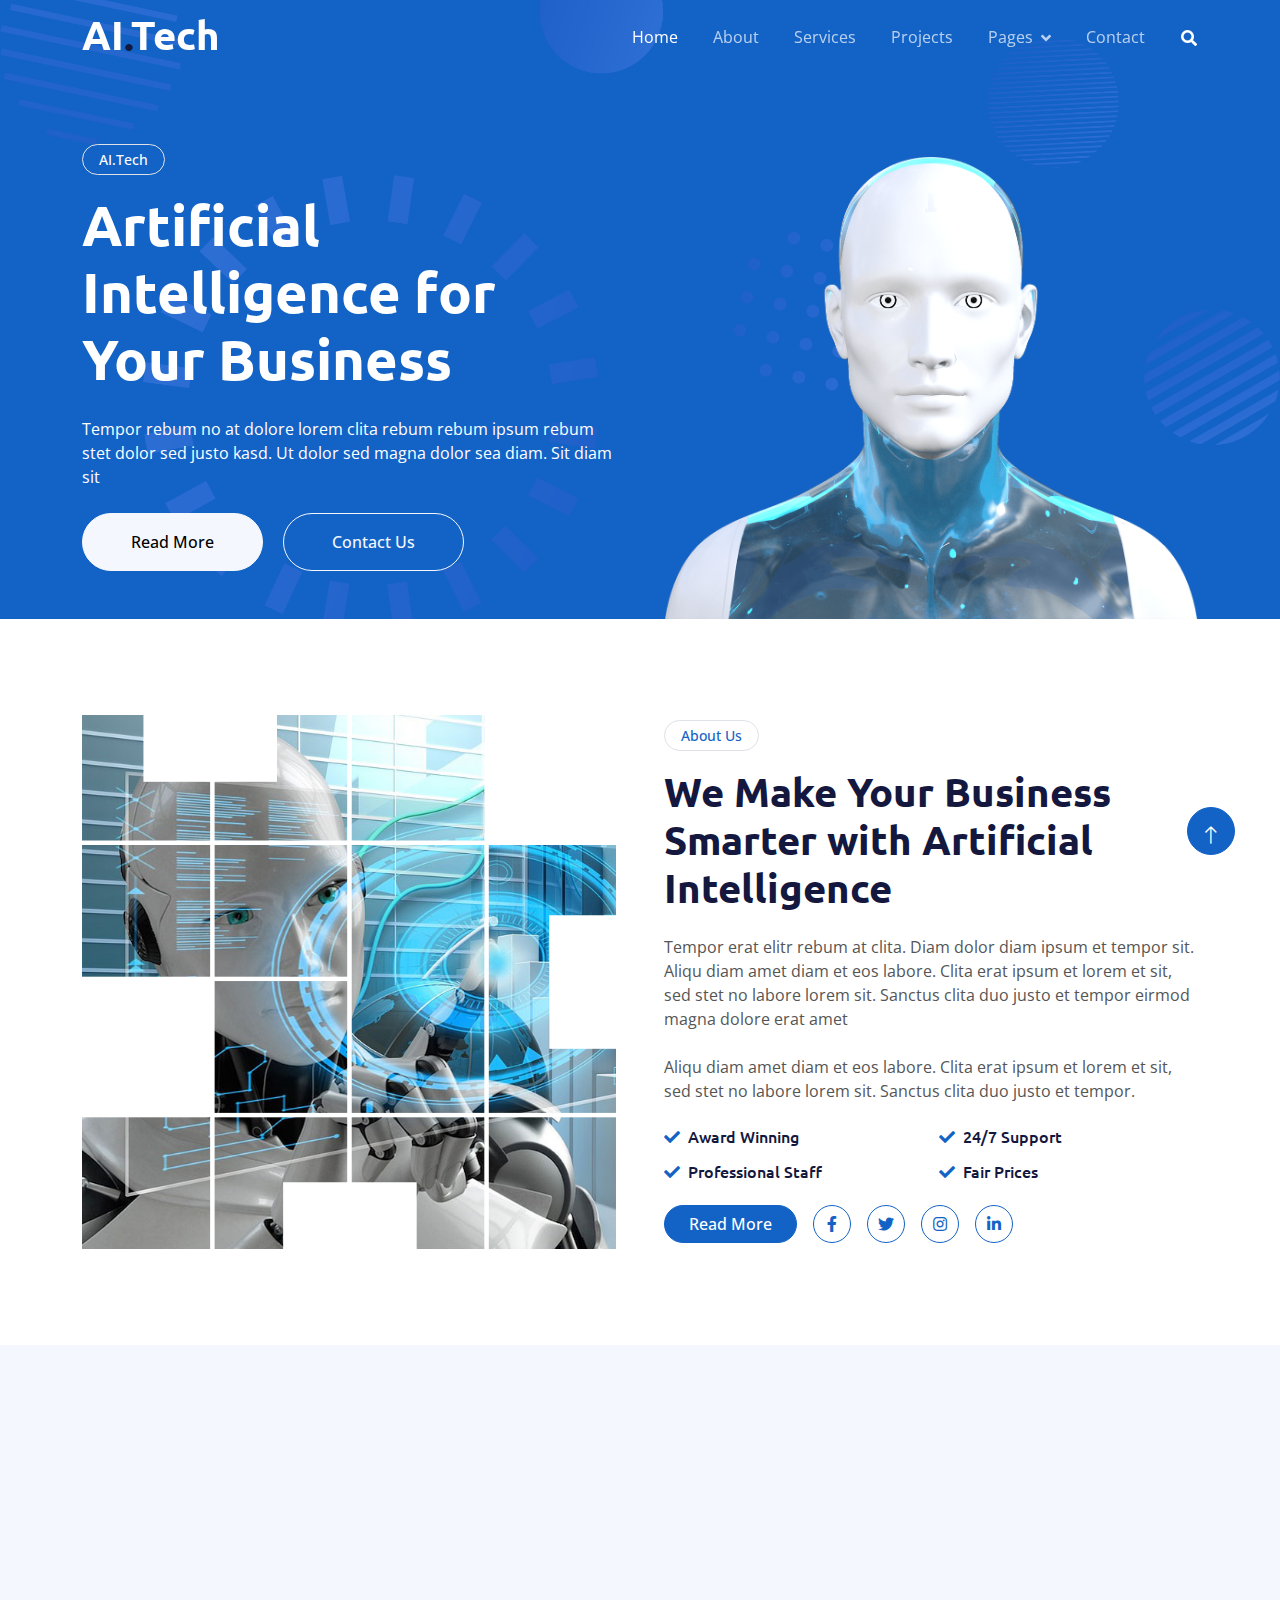
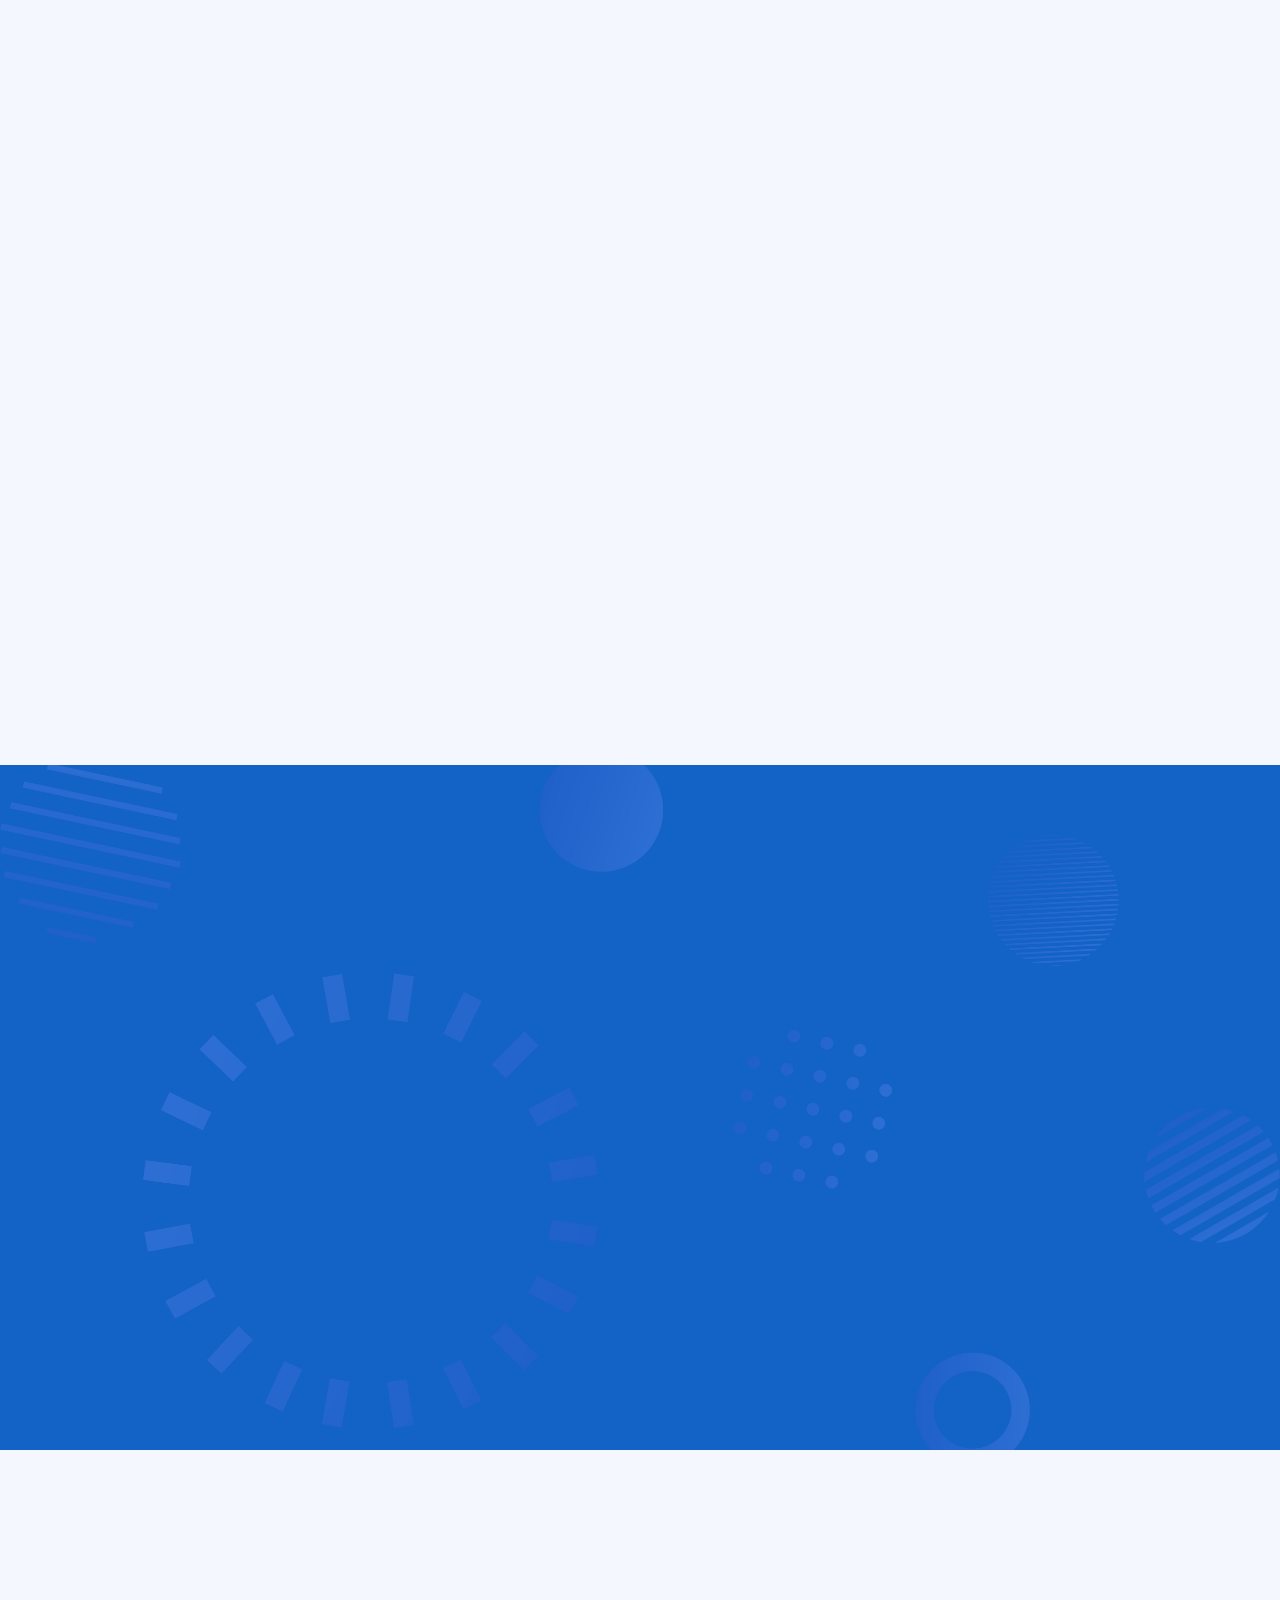
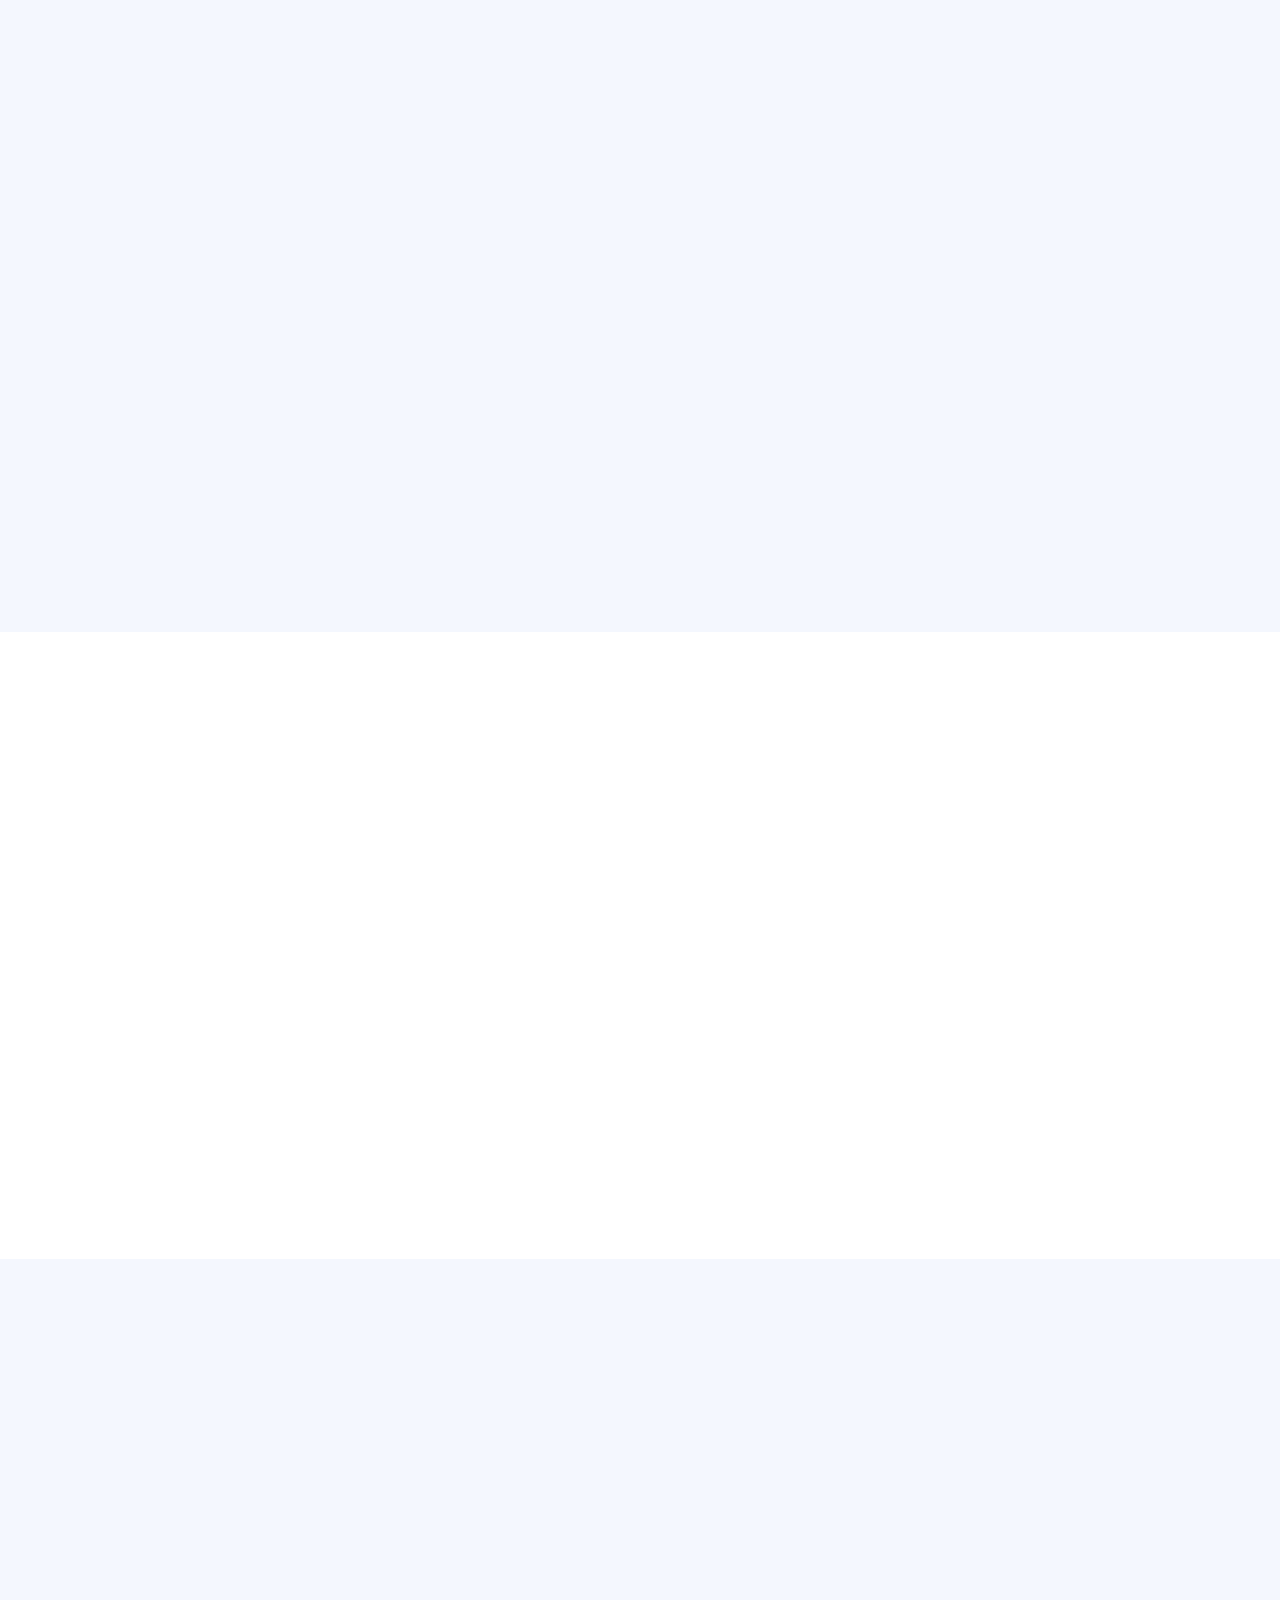
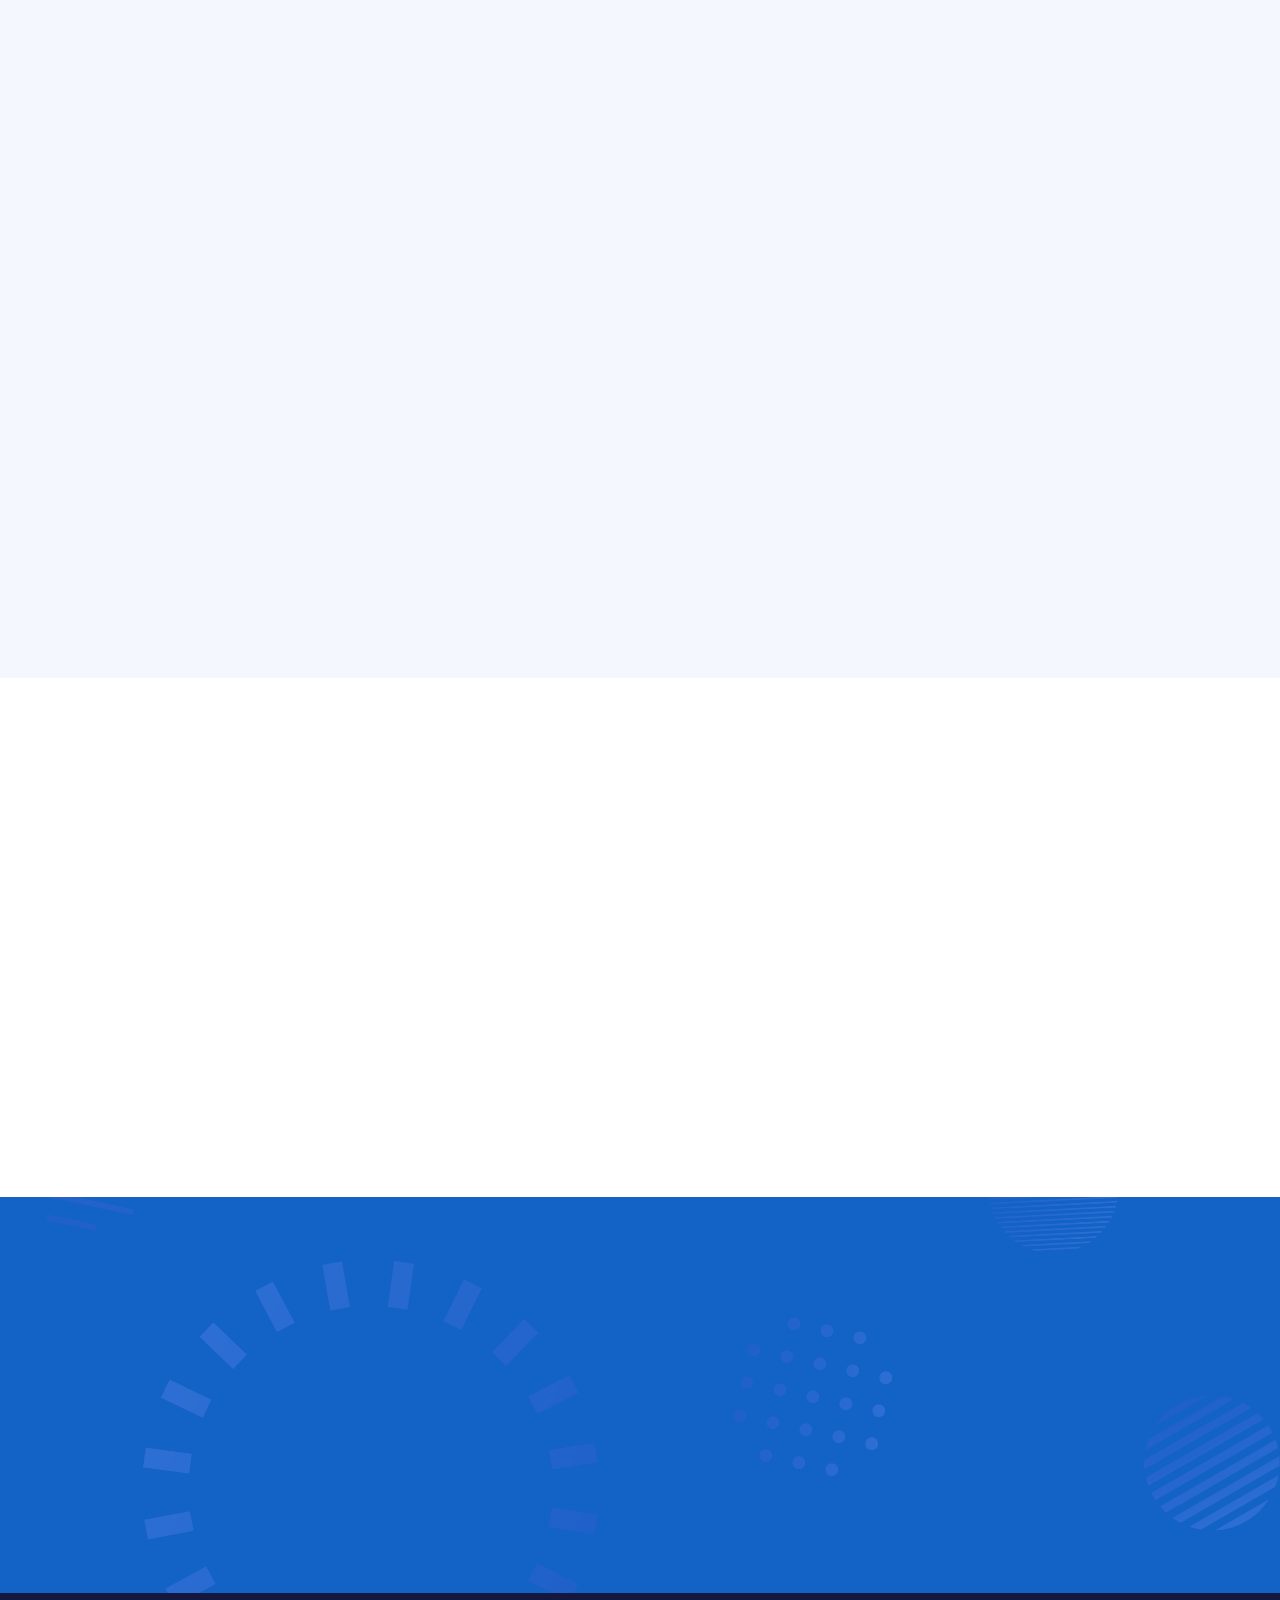
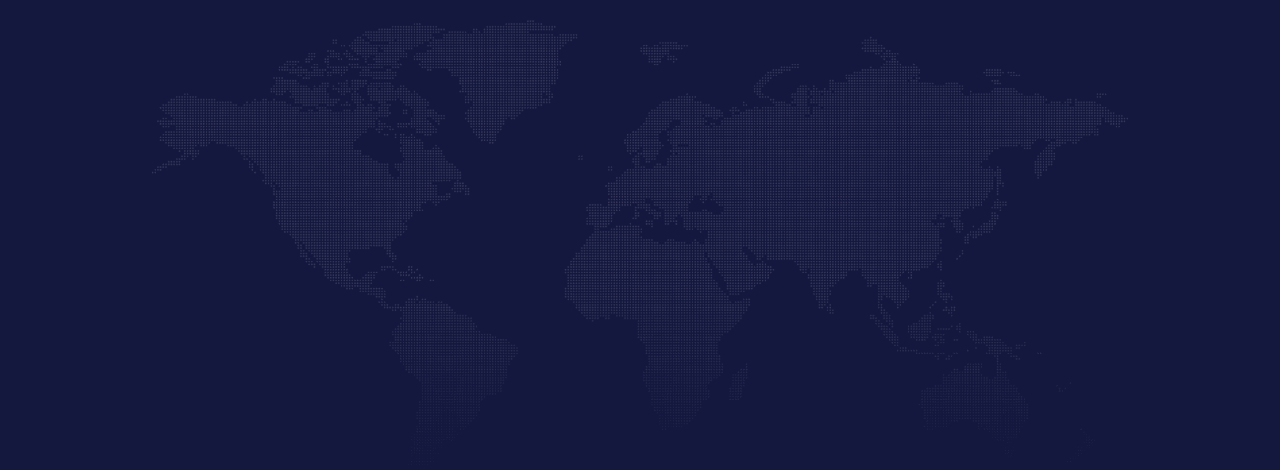
==== index.html @ bc6ab983 "initial website template" ====
<!DOCTYPE html>
<html lang="en">

<head>
    <meta charset="utf-8">
    <title>AI.Tech - Artificial Intelligence HTML Template</title>
    <meta content="width=device-width, initial-scale=1.0" name="viewport">
    <meta content="" name="keywords">
    <meta content="" name="description">

    <!-- Favicon -->
    <link href="img/favicon.ico" rel="icon">

    <!-- Google Web Fonts -->
    <link rel="preconnect" href="https://fonts.googleapis.com">
    <link rel="preconnect" href="https://fonts.gstatic.com" crossorigin>
    <link href="https://fonts.googleapis.com/css2?family=Open+Sans:wght@400;600&family=Ubuntu:wght@500;700&display=swap"
        rel="stylesheet">

    <!-- Icon Font Stylesheet -->
    <link href="https://cdnjs.cloudflare.com/ajax/libs/font-awesome/5.10.0/css/all.min.css" rel="stylesheet">
    <link href="https://cdn.jsdelivr.net/npm/bootstrap-icons@1.4.1/font/bootstrap-icons.css" rel="stylesheet">

    <!-- Libraries Stylesheet -->
    <link href="lib/animate/animate.min.css" rel="stylesheet">
    <link href="lib/owlcarousel/assets/owl.carousel.min.css" rel="stylesheet">

    <!-- Customized Bootstrap Stylesheet -->
    <link href="css/bootstrap.min.css" rel="stylesheet">

    <!-- Template Stylesheet -->
    <link href="css/style.css" rel="stylesheet">
</head>

<body>
    <!-- Spinner Start -->
    <div id="spinner"
        class="show bg-white position-fixed translate-middle w-100 vh-100 top-50 start-50 d-flex align-items-center justify-content-center">
        <div class="spinner-grow text-primary" style="width: 3rem; height: 3rem;" role="status">
            <span class="sr-only">Loading...</span>
        </div>
    </div>
    <!-- Spinner End -->


    <!-- Navbar Start -->
    <div class="container-fluid sticky-top">
        <div class="container">
            <nav class="navbar navbar-expand-lg navbar-dark p-0">
                <a href="index.html" class="navbar-brand">
                    <h1 class="text-white">AI<span class="text-dark">.</span>Tech</h1>
                </a>
                <button type="button" class="navbar-toggler ms-auto me-0" data-bs-toggle="collapse"
                    data-bs-target="#navbarCollapse">
                    <span class="navbar-toggler-icon"></span>
                </button>
                <div class="collapse navbar-collapse" id="navbarCollapse">
                    <div class="navbar-nav ms-auto">
                        <a href="index.html" class="nav-item nav-link active">Home</a>
                        <a href="about.html" class="nav-item nav-link">About</a>
                        <a href="service.html" class="nav-item nav-link">Services</a>
                        <a href="project.html" class="nav-item nav-link">Projects</a>
                        <div class="nav-item dropdown">
                            <a href="#" class="nav-link dropdown-toggle" data-bs-toggle="dropdown">Pages</a>
                            <div class="dropdown-menu bg-light mt-2">
                                <a href="feature.html" class="dropdown-item">Features</a>
                                <a href="team.html" class="dropdown-item">Our Team</a>
                                <a href="faq.html" class="dropdown-item">FAQs</a>
                                <a href="testimonial.html" class="dropdown-item">Testimonial</a>
                                <a href="404.html" class="dropdown-item">404 Page</a>
                            </div>
                        </div>
                        <a href="contact.html" class="nav-item nav-link">Contact</a>
                    </div>
                    <butaton type="button" class="btn text-white p-0 d-none d-lg-block" data-bs-toggle="modal"
                        data-bs-target="#searchModal"><i class="fa fa-search"></i></butaton>
                </div>
            </nav>
        </div>
    </div>
    <!-- Navbar End -->


    <!-- Hero Start -->
    <div class="container-fluid pt-5 bg-primary hero-header mb-5">
        <div class="container pt-5">
            <div class="row g-5 pt-5">
                <div class="col-lg-6 align-self-center text-center text-lg-start mb-lg-5">
                    <div class="btn btn-sm border rounded-pill text-white px-3 mb-3 animated slideInRight">AI.Tech</div>
                    <h1 class="display-4 text-white mb-4 animated slideInRight">Artificial Intelligence for Your Business</h1>
                    <p class="text-white mb-4 animated slideInRight">Tempor rebum no at dolore lorem clita rebum rebum ipsum
                        rebum stet dolor sed justo kasd. Ut dolor sed magna dolor sea diam. Sit diam sit</p>
                    <a href="" class="btn btn-light py-sm-3 px-sm-5 rounded-pill me-3 animated slideInRight">Read More</a>
                    <a href="" class="btn btn-outline-light py-sm-3 px-sm-5 rounded-pill animated slideInRight">Contact Us</a>
                </div>
                <div class="col-lg-6 align-self-end text-center text-lg-end">
                    <img class="img-fluid" src="img/hero-img.png" alt="">
                </div>
            </div>
        </div>
    </div>
    <!-- Hero End -->


    <!-- Full Screen Search Start -->
    <div class="modal fade" id="searchModal" tabindex="-1">
        <div class="modal-dialog modal-fullscreen">
            <div class="modal-content" style="background: rgba(20, 24, 62, 0.7);">
                <div class="modal-header border-0">
                    <button type="button" class="btn btn-square bg-white btn-close" data-bs-dismiss="modal"
                        aria-label="Close"></button>
                </div>
                <div class="modal-body d-flex align-items-center justify-content-center">
                    <div class="input-group" style="max-width: 600px;">
                        <input type="text" class="form-control bg-transparent border-light p-3"
                            placeholder="Type search keyword">
                        <button class="btn btn-light px-4"><i class="bi bi-search"></i></button>
                    </div>
                </div>
            </div>
        </div>
    </div>
    <!-- Full Screen Search End -->


    <!-- About Start -->
    <div class="container-fluid py-5">
        <div class="container">
            <div class="row g-5 align-items-center">
                <div class="col-lg-6 wow fadeIn" data-wow-delay="0.1s">
                    <div class="about-img">
                        <img class="img-fluid" src="img/about-img.jpg">
                    </div>
                </div>
                <div class="col-lg-6 wow fadeIn" data-wow-delay="0.5s">
                    <div class="btn btn-sm border rounded-pill text-primary px-3 mb-3">About Us</div>
                    <h1 class="mb-4">We Make Your Business Smarter with Artificial Intelligence</h1>
                    <p class="mb-4">Tempor erat elitr rebum at clita. Diam dolor diam ipsum et tempor sit. Aliqu diam
                        amet diam et eos labore. Clita erat ipsum et lorem et sit, sed stet no labore lorem sit. Sanctus
                        clita duo justo et tempor eirmod magna dolore erat amet</p>
                    <p class="mb-4">Aliqu diam amet diam et eos labore. Clita erat ipsum et lorem et sit, sed stet no
                        labore lorem sit. Sanctus clita duo justo et tempor.</p>
                    <div class="row g-3">
                        <div class="col-sm-6">
                            <h6 class="mb-3"><i class="fa fa-check text-primary me-2"></i>Award Winning</h6>
                            <h6 class="mb-0"><i class="fa fa-check text-primary me-2"></i>Professional Staff</h6>
                        </div>
                        <div class="col-sm-6">
                            <h6 class="mb-3"><i class="fa fa-check text-primary me-2"></i>24/7 Support</h6>
                            <h6 class="mb-0"><i class="fa fa-check text-primary me-2"></i>Fair Prices</h6>
                        </div>
                    </div>
                    <div class="d-flex align-items-center mt-4">
                        <a class="btn btn-primary rounded-pill px-4 me-3" href="">Read More</a>
                        <a class="btn btn-outline-primary btn-square me-3" href=""><i class="fab fa-facebook-f"></i></a>
                        <a class="btn btn-outline-primary btn-square me-3" href=""><i class="fab fa-twitter"></i></a>
                        <a class="btn btn-outline-primary btn-square me-3" href=""><i class="fab fa-instagram"></i></a>
                        <a class="btn btn-outline-primary btn-square" href=""><i class="fab fa-linkedin-in"></i></a>
                    </div>
                </div>
            </div>
        </div>
    </div>
    <!-- About End -->


    <!-- Service Start -->
    <div class="container-fluid bg-light mt-5 py-5">
        <div class="container py-5">
            <div class="row g-5 align-items-center">
                <div class="col-lg-5 wow fadeIn" data-wow-delay="0.1s">
                    <div class="btn btn-sm border rounded-pill text-primary px-3 mb-3">Our Services</div>
                    <h1 class="mb-4">Our Excellent AI Solutions for Your Business</h1>
                    <p class="mb-4">Tempor erat elitr rebum at clita. Diam dolor diam ipsum et tempor sit. Aliqu diam
                        amet diam et eos labore. Clita erat ipsum et lorem et sit, sed stet no labore lorem sit. Sanctus
                        clita duo justo et tempor eirmod magna dolore erat amet</p>
                    <a class="btn btn-primary rounded-pill px-4" href="">Read More</a>
                </div>
                <div class="col-lg-7">
                    <div class="row g-4">
                        <div class="col-md-6">
                            <div class="row g-4">
                                <div class="col-12 wow fadeIn" data-wow-delay="0.1s">
                                    <div class="service-item d-flex flex-column justify-content-center text-center rounded">
                                        <div class="service-icon btn-square">
                                            <i class="fa fa-robot fa-2x"></i>
                                        </div>
                                        <h5 class="mb-3">Robotic Automation</h5>
                                        <p>Erat ipsum justo amet duo et elitr dolor, est duo duo eos lorem sed diam stet
                                            diam sed stet lorem.</p>
                                        <a class="btn px-3 mt-auto mx-auto" href="">Read More</a>
                                    </div>
                                </div>
                                <div class="col-12 wow fadeIn" data-wow-delay="0.5s">
                                    <div class="service-item d-flex flex-column justify-content-center text-center rounded">
                                        <div class="service-icon btn-square">
                                            <i class="fa fa-power-off fa-2x"></i>
                                        </div>
                                        <h5 class="mb-3">Machine learning</h5>
                                        <p>Erat ipsum justo amet duo et elitr dolor, est duo duo eos lorem sed diam stet
                                            diam sed stet lorem.</p>
                                        <a class="btn px-3 mt-auto mx-auto" href="">Read More</a>
                                    </div>
                                </div>
                            </div>
                        </div>
                        <div class="col-md-6 pt-md-4">
                            <div class="row g-4">
                                <div class="col-12 wow fadeIn" data-wow-delay="0.3s">
                                    <div class="service-item d-flex flex-column justify-content-center text-center rounded">
                                        <div class="service-icon btn-square">
                                            <i class="fa fa-graduation-cap fa-2x"></i>
                                        </div>
                                        <h5 class="mb-3">Education & Science</h5>
                                        <p>Erat ipsum justo amet duo et elitr dolor, est duo duo eos lorem sed diam stet
                                            diam sed stet lorem.</p>
                                        <a class="btn px-3 mt-auto mx-auto" href="">Read More</a>
                                    </div>
                                </div>
                                <div class="col-12 wow fadeIn" data-wow-delay="0.7s">
                                    <div class="service-item d-flex flex-column justify-content-center text-center rounded">
                                        <div class="service-icon btn-square">
                                            <i class="fa fa-brain fa-2x"></i>
                                        </div>
                                        <h5 class="mb-3">Predictive Analysis</h5>
                                        <p>Erat ipsum justo amet duo et elitr dolor, est duo duo eos lorem sed diam stet
                                            diam sed stet lorem.</p>
                                        <a class="btn px-3 mt-auto mx-auto" href="">Read More</a>
                                    </div>
                                </div>
                            </div>
                        </div>
                    </div>
                </div>
            </div>
        </div>
    </div>
    <!-- Service End -->


    <!-- Feature Start -->
    <div class="container-fluid bg-primary feature pt-5">
        <div class="container pt-5">
            <div class="row g-5">
                <div class="col-lg-6 align-self-center mb-md-5 pb-md-5 wow fadeIn" data-wow-delay="0.3s">
                    <div class="btn btn-sm border rounded-pill text-white px-3 mb-3">Why Choose Us</div>
                    <h1 class="text-white mb-4">We're Best in AI Industry with 10 Years of Experience</h1>
                    <p class="text-light mb-4">Aliqu diam amet diam et eos labore. Clita erat ipsum et lorem et sit, sed
                        stet no labore lorem sit. Sanctus clita duo justo et tempor</p>
                    <div class="d-flex align-items-center text-white mb-3">
                        <div class="btn-sm-square bg-white text-primary rounded-circle me-3">
                            <i class="fa fa-check"></i>
                        </div>
                        <span>Diam dolor diam ipsum et tempor sit</span>
                    </div>
                    <div class="d-flex align-items-center text-white mb-3">
                        <div class="btn-sm-square bg-white text-primary rounded-circle me-3">
                            <i class="fa fa-check"></i>
                        </div>
                        <span>Diam dolor diam ipsum et tempor sit</span>
                    </div>
                    <div class="d-flex align-items-center text-white mb-3">
                        <div class="btn-sm-square bg-white text-primary rounded-circle me-3">
                            <i class="fa fa-check"></i>
                        </div>
                        <span>Diam dolor diam ipsum et tempor sit</span>
                    </div>
                    <div class="row g-4 pt-3">
                        <div class="col-sm-6">
                            <div class="d-flex rounded p-3" style="background: rgba(256, 256, 256, 0.1);">
                                <i class="fa fa-users fa-3x text-white"></i>
                                <div class="ms-3">
                                    <h2 class="text-white mb-0" data-toggle="counter-up">9999</h2>
                                    <p class="text-white mb-0">Happy Clients</p>
                                </div>
                            </div>
                        </div>
                        <div class="col-sm-6">
                            <div class="d-flex rounded p-3" style="background: rgba(256, 256, 256, 0.1);">
                                <i class="fa fa-check fa-3x text-white"></i>
                                <div class="ms-3">
                                    <h2 class="text-white mb-0" data-toggle="counter-up">9999</h2>
                                    <p class="text-white mb-0">Project Complete</p>
                                </div>
                            </div>
                        </div>
                    </div>
                </div>
                <div class="col-lg-6 align-self-end text-center text-md-end wow fadeIn" data-wow-delay="0.5s">
                    <img class="img-fluid" src="img/feature.png" alt="">
                </div>
            </div>
        </div>
    </div>
    <!-- Feature End -->


    <!-- Case Start -->
    <div class="container-fluid bg-light py-5">
        <div class="container py-5">
            <div class="mx-auto text-center wow fadeIn" data-wow-delay="0.1s" style="max-width: 500px;">
                <div class="btn btn-sm border rounded-pill text-primary px-3 mb-3">Case Study</div>
                <h1 class="mb-4">Explore Our Recent AI Case Studies</h1>
            </div>
            <div class="row g-4">
                <div class="col-lg-4 wow fadeIn" data-wow-delay="0.3s">
                    <div class="case-item position-relative overflow-hidden rounded mb-2">
                        <img class="img-fluid" src="img/project-1.jpg" alt="">
                        <a class="case-overlay text-decoration-none" href="">
                            <small>Robotic Automation</small>
                            <h5 class="lh-base text-white mb-3">Lorem elitr magna stet eirmod labore amet labore clita
                            </h5>
                            <span class="btn btn-square btn-primary"><i class="fa fa-arrow-right"></i></span>
                        </a>
                    </div>
                </div>
                <div class="col-lg-4 wow fadeIn" data-wow-delay="0.5s">
                    <div class="case-item position-relative overflow-hidden rounded mb-2">
                        <img class="img-fluid" src="img/project-2.jpg" alt="">
                        <a class="case-overlay text-decoration-none" href="">
                            <small>Machine learning</small>
                            <h5 class="lh-base text-white mb-3">Lorem elitr magna stet eirmod labore amet labore clita
                            </h5>
                            <span class="btn btn-square btn-primary"><i class="fa fa-arrow-right"></i></span>
                        </a>
                    </div>
                </div>
                <div class="col-lg-4 wow fadeIn" data-wow-delay="0.7s">
                    <div class="case-item position-relative overflow-hidden rounded mb-2">
                        <img class="img-fluid" src="img/project-3.jpg" alt="">
                        <a class="case-overlay text-decoration-none" href="">
                            <small>Predictive Analysis</small>
                            <h5 class="lh-base text-white mb-3">Lorem elitr magna stet eirmod labore amet labore clita
                            </h5>
                            <span class="btn btn-square btn-primary"><i class="fa fa-arrow-right"></i></span>
                        </a>
                    </div>
                </div>
            </div>
        </div>
    </div>
    <!-- Case End -->


    <!-- FAQs Start -->
    <div class="container-fluid py-5">
        <div class="container py-5">
            <div class="mx-auto text-center wow fadeIn" data-wow-delay="0.1s" style="max-width: 500px;">
                <div class="btn btn-sm border rounded-pill text-primary px-3 mb-3">Popular FAQs</div>
                <h1 class="mb-4">Frequently Asked Questions</h1>
            </div>
            <div class="row">
                <div class="col-lg-6">
                    <div class="accordion" id="accordionFAQ1">
                        <div class="accordion-item wow fadeIn" data-wow-delay="0.1s">
                            <h2 class="accordion-header" id="headingOne">
                                <button class="accordion-button collapsed" type="button" data-bs-toggle="collapse"
                                    data-bs-target="#collapseOne" aria-expanded="false" aria-controls="collapseOne">
                                    How to build a website?
                                </button>
                            </h2>
                            <div id="collapseOne" class="accordion-collapse collapse" aria-labelledby="headingOne"
                                data-bs-parent="#accordionFAQ1">
                                <div class="accordion-body">
                                    Dolor nonumy tempor elitr et rebum ipsum sit duo duo. Diam sed sed magna et magna diam aliquyam amet dolore ipsum erat duo. Sit rebum magna duo labore no diam.
                                </div>
                            </div>
                        </div>
                        <div class="accordion-item wow fadeIn" data-wow-delay="0.2s">
                            <h2 class="accordion-header" id="headingTwo">
                                <button class="accordion-button collapsed" type="button" data-bs-toggle="collapse"
                                    data-bs-target="#collapseTwo" aria-expanded="false" aria-controls="collapseTwo">
                                    How long will it take to get a new website?
                                </button>
                            </h2>
                            <div id="collapseTwo" class="accordion-collapse collapse" aria-labelledby="headingTwo"
                                data-bs-parent="#accordionFAQ1">
                                <div class="accordion-body">
                                    Dolor nonumy tempor elitr et rebum ipsum sit duo duo. Diam sed sed magna et magna diam aliquyam amet dolore ipsum erat duo. Sit rebum magna duo labore no diam.
                                </div>
                            </div>
                        </div>
                        <div class="accordion-item wow fadeIn" data-wow-delay="0.3s">
                            <h2 class="accordion-header" id="headingThree">
                                <button class="accordion-button collapsed" type="button" data-bs-toggle="collapse"
                                    data-bs-target="#collapseThree" aria-expanded="false" aria-controls="collapseThree">
                                    Do you only create HTML websites?
                                </button>
                            </h2>
                            <div id="collapseThree" class="accordion-collapse collapse" aria-labelledby="headingThree"
                                data-bs-parent="#accordionFAQ1">
                                <div class="accordion-body">
                                    Dolor nonumy tempor elitr et rebum ipsum sit duo duo. Diam sed sed magna et magna diam aliquyam amet dolore ipsum erat duo. Sit rebum magna duo labore no diam.
                                </div>
                            </div>
                        </div>
                        <div class="accordion-item wow fadeIn" data-wow-delay="0.4s">
                            <h2 class="accordion-header" id="headingFour">
                                <button class="accordion-button collapsed" type="button" data-bs-toggle="collapse"
                                    data-bs-target="#collapseFour" aria-expanded="true" aria-controls="collapseFour">
                                    Will my website be mobile-friendly?
                                </button>
                            </h2>
                            <div id="collapseFour" class="accordion-collapse collapse" aria-labelledby="headingFour"
                                data-bs-parent="#accordionFAQ1">
                                <div class="accordion-body">
                                    Dolor nonumy tempor elitr et rebum ipsum sit duo duo. Diam sed sed magna et magna diam aliquyam amet dolore ipsum erat duo. Sit rebum magna duo labore no diam.
                                </div>
                            </div>
                        </div>
                    </div>
                </div>
                <div class="col-lg-6">
                    <div class="accordion" id="accordionFAQ2">
                        <div class="accordion-item wow fadeIn" data-wow-delay="0.5s">
                            <h2 class="accordion-header" id="headingFive">
                                <button class="accordion-button collapsed" type="button" data-bs-toggle="collapse"
                                    data-bs-target="#collapseFive" aria-expanded="false" aria-controls="collapseFive">
                                    Will you maintain my site for me?
                                </button>
                            </h2>
                            <div id="collapseFive" class="accordion-collapse collapse" aria-labelledby="headingFive"
                                data-bs-parent="#accordionFAQ2">
                                <div class="accordion-body">
                                    Dolor nonumy tempor elitr et rebum ipsum sit duo duo. Diam sed sed magna et magna diam aliquyam amet dolore ipsum erat duo. Sit rebum magna duo labore no diam.
                                </div>
                            </div>
                        </div>
                        <div class="accordion-item wow fadeIn" data-wow-delay="0.6s">
                            <h2 class="accordion-header" id="headingSix">
                                <button class="accordion-button collapsed" type="button" data-bs-toggle="collapse"
                                    data-bs-target="#collapseSix" aria-expanded="false" aria-controls="collapseSix">
                                    I’m on a strict budget. Do you have any low cost options?
                                </button>
                            </h2>
                            <div id="collapseSix" class="accordion-collapse collapse" aria-labelledby="headingSix"
                                data-bs-parent="#accordionFAQ2">
                                <div class="accordion-body">
                                    Dolor nonumy tempor elitr et rebum ipsum sit duo duo. Diam sed sed magna et magna diam aliquyam amet dolore ipsum erat duo. Sit rebum magna duo labore no diam.
                                </div>
                            </div>
                        </div>
                        <div class="accordion-item wow fadeIn" data-wow-delay="0.7s">
                            <h2 class="accordion-header" id="headingSeven">
                                <button class="accordion-button collapsed" type="button" data-bs-toggle="collapse"
                                    data-bs-target="#collapseSeven" aria-expanded="false" aria-controls="collapseSeven">
                                    Will you maintain my site for me?
                                </button>
                            </h2>
                            <div id="collapseSeven" class="accordion-collapse collapse" aria-labelledby="headingSeven"
                                data-bs-parent="#accordionFAQ2">
                                <div class="accordion-body">
                                    Dolor nonumy tempor elitr et rebum ipsum sit duo duo. Diam sed sed magna et magna diam aliquyam amet dolore ipsum erat duo. Sit rebum magna duo labore no diam.
                                </div>
                            </div>
                        </div>
                        <div class="accordion-item wow fadeIn" data-wow-delay="0.8s">
                            <h2 class="accordion-header" id="headingEight">
                                <button class="accordion-button collapsed" type="button" data-bs-toggle="collapse"
                                    data-bs-target="#collapseEight" aria-expanded="false" aria-controls="collapseEight">
                                    I’m on a strict budget. Do you have any low cost options?
                                </button>
                            </h2>
                            <div id="collapseEight" class="accordion-collapse collapse" aria-labelledby="headingEight"
                                data-bs-parent="#accordionFAQ2">
                                <div class="accordion-body">
                                    Dolor nonumy tempor elitr et rebum ipsum sit duo duo. Diam sed sed magna et magna diam aliquyam amet dolore ipsum erat duo. Sit rebum magna duo labore no diam.
                                </div>
                            </div>
                        </div>
                    </div>
                </div>
            </div>
        </div>
    </div>
    <!-- FAQs Start -->


    <!-- Team Start -->
    <div class="container-fluid bg-light py-5">
        <div class="container py-5">
            <div class="row g-5 align-items-center">
                <div class="col-lg-5 wow fadeIn" data-wow-delay="0.1s">
                    <div class="btn btn-sm border rounded-pill text-primary px-3 mb-3">Our Team</div>
                    <h1 class="mb-4">Meet Our Experienced Team Members</h1>
                    <p class="mb-4">Tempor erat elitr rebum at clita. Diam dolor diam ipsum et tempor sit. Aliqu diam
                        amet diam et eos labore. Clita erat ipsum et lorem et sit, sed stet no labore lorem sit. Sanctus
                        clita duo justo et tempor eirmod magna dolore erat amet</p>
                    <a class="btn btn-primary rounded-pill px-4" href="">Read More</a>
                </div>
                <div class="col-lg-7">
                    <div class="row g-4">
                        <div class="col-md-6">
                            <div class="row g-4">
                                <div class="col-12 wow fadeIn" data-wow-delay="0.1s">
                                    <div class="team-item bg-white text-center rounded p-4 pt-0">
                                        <img class="img-fluid rounded-circle p-4" src="img/team-1.jpg" alt="">
                                        <h5 class="mb-0">Boris Johnson</h5>
                                        <small>Founder & CEO</small>
                                        <div class="d-flex justify-content-center mt-3">
                                            <a class="btn btn-square btn-primary m-1" href=""><i
                                                    class="fab fa-facebook-f"></i></a>
                                            <a class="btn btn-square btn-primary m-1" href=""><i
                                                    class="fab fa-twitter"></i></a>
                                            <a class="btn btn-square btn-primary m-1" href=""><i
                                                    class="fab fa-instagram"></i></a>
                                            <a class="btn btn-square btn-primary m-1" href=""><i
                                                    class="fab fa-linkedin-in"></i></a>
                                        </div>
                                    </div>
                                </div>
                                <div class="col-12 wow fadeIn" data-wow-delay="0.5s">
                                    <div class="team-item bg-white text-center rounded p-4 pt-0">
                                        <img class="img-fluid rounded-circle p-4" src="img/team-2.jpg" alt="">
                                        <h5 class="mb-0">Adam Crew</h5>
                                        <small>Executive Manager</small>
                                        <div class="d-flex justify-content-center mt-3">
                                            <a class="btn btn-square btn-primary m-1" href=""><i
                                                    class="fab fa-facebook-f"></i></a>
                                            <a class="btn btn-square btn-primary m-1" href=""><i
                                                    class="fab fa-twitter"></i></a>
                                            <a class="btn btn-square btn-primary m-1" href=""><i
                                                    class="fab fa-instagram"></i></a>
                                            <a class="btn btn-square btn-primary m-1" href=""><i
                                                    class="fab fa-linkedin-in"></i></a>
                                        </div>
                                    </div>
                                </div>
                            </div>
                        </div>
                        <div class="col-md-6 pt-md-4">
                            <div class="row g-4">
                                <div class="col-12 wow fadeIn" data-wow-delay="0.3s">
                                    <div class="team-item bg-white text-center rounded p-4 pt-0">
                                        <img class="img-fluid rounded-circle p-4" src="img/team-3.jpg" alt="">
                                        <h5 class="mb-0">Kate Winslet</h5>
                                        <small>Co Founder</small>
                                        <div class="d-flex justify-content-center mt-3">
                                            <a class="btn btn-square btn-primary m-1" href=""><i
                                                    class="fab fa-facebook-f"></i></a>
                                            <a class="btn btn-square btn-primary m-1" href=""><i
                                                    class="fab fa-twitter"></i></a>
                                            <a class="btn btn-square btn-primary m-1" href=""><i
                                                    class="fab fa-instagram"></i></a>
                                            <a class="btn btn-square btn-primary m-1" href=""><i
                                                    class="fab fa-linkedin-in"></i></a>
                                        </div>
                                    </div>
                                </div>
                                <div class="col-12 wow fadeIn" data-wow-delay="0.7s">
                                    <div class="team-item bg-white text-center rounded p-4 pt-0">
                                        <img class="img-fluid rounded-circle p-4" src="img/team-4.jpg" alt="">
                                        <h5 class="mb-0">Cody Gardner</h5>
                                        <small>Project Manager</small>
                                        <div class="d-flex justify-content-center mt-3">
                                            <a class="btn btn-square btn-primary m-1" href=""><i
                                                    class="fab fa-facebook-f"></i></a>
                                            <a class="btn btn-square btn-primary m-1" href=""><i
                                                    class="fab fa-twitter"></i></a>
                                            <a class="btn btn-square btn-primary m-1" href=""><i
                                                    class="fab fa-instagram"></i></a>
                                            <a class="btn btn-square btn-primary m-1" href=""><i
                                                    class="fab fa-linkedin-in"></i></a>
                                        </div>
                                    </div>
                                </div>
                            </div>
                        </div>
                    </div>
                </div>
            </div>
        </div>
    </div>
    <!-- Team End -->


    <!-- Testimonial Start -->
    <div class="container-xxl py-5">
        <div class="container py-5">
            <div class="row g-5">
                <div class="col-lg-5 wow fadeIn" data-wow-delay="0.1s">
                    <div class="btn btn-sm border rounded-pill text-primary px-3 mb-3">Testimonial</div>
                    <h1 class="mb-4">What Say Our Clients!</h1>
                    <p class="mb-4">Tempor erat elitr rebum at clita. Diam dolor diam ipsum et tempor sit. Aliqu diam
                        amet diam et eos labore. Clita erat ipsum et lorem et sit, sed stet no labore lorem sit. Sanctus
                        clita duo justo et tempor eirmod magna dolore erat amet</p>
                    <a class="btn btn-primary rounded-pill px-4" href="">Read More</a>
                </div>
                <div class="col-lg-7 wow fadeIn" data-wow-delay="0.5s">
                    <div class="owl-carousel testimonial-carousel border-start border-primary">
                        <div class="testimonial-item ps-5">
                            <i class="fa fa-quote-left fa-2x text-primary mb-3"></i>
                            <p class="fs-4">Aliqu diam amet diam et eos labore. Clita erat ipsum et lorem et sit, sed stet no labore lorem sit. Sanctus clita duo justo et tempor eirmod magna dolore erat amet</p>
                            <div class="d-flex align-items-center">
                                <img class="img-fluid flex-shrink-0 rounded-circle" src="img/testimonial-1.jpg"
                                    style="width: 60px; height: 60px;">
                                <div class="ps-3">
                                    <h5 class="mb-1">Client Name</h5>
                                    <span>Profession</span>
                                </div>
                            </div>
                        </div>
                        <div class="testimonial-item ps-5">
                            <i class="fa fa-quote-left fa-2x text-primary mb-3"></i>
                            <p class="fs-4">Aliqu diam amet diam et eos labore. Clita erat ipsum et lorem et sit, sed stet no labore lorem sit. Sanctus clita duo justo et tempor eirmod magna dolore erat amet</p>
                            <div class="d-flex align-items-center">
                                <img class="img-fluid flex-shrink-0 rounded-circle" src="img/testimonial-2.jpg"
                                    style="width: 60px; height: 60px;">
                                <div class="ps-3">
                                    <h5 class="mb-1">Client Name</h5>
                                    <span>Profession</span>
                                </div>
                            </div>
                        </div>
                        <div class="testimonial-item ps-5">
                            <i class="fa fa-quote-left fa-2x text-primary mb-3"></i>
                            <p class="fs-4">Aliqu diam amet diam et eos labore. Clita erat ipsum et lorem et sit, sed stet no labore lorem sit. Sanctus clita duo justo et tempor eirmod magna dolore erat amet</p>
                            <div class="d-flex align-items-center">
                                <img class="img-fluid flex-shrink-0 rounded-circle" src="img/testimonial-3.jpg"
                                    style="width: 60px; height: 60px;">
                                <div class="ps-3">
                                    <h5 class="mb-1">Client Name</h5>
                                    <span>Profession</span>
                                </div>
                            </div>
                        </div>
                    </div>
                </div>
            </div>
        </div>
    </div>
    <!-- Testimonial End -->


    <!-- Newsletter Start -->
    <div class="container-fluid bg-primary newsletter py-5">
        <div class="container">
            <div class="row g-5 align-items-center">
                <div class="col-md-5 ps-lg-0 pt-5 pt-md-0 text-start wow fadeIn" data-wow-delay="0.3s">
                    <img class="img-fluid" src="img/newsletter.png" alt="">
                </div>
                <div class="col-md-7 py-5 newsletter-text wow fadeIn" data-wow-delay="0.5s">
                    <div class="btn btn-sm border rounded-pill text-white px-3 mb-3">Newsletter</div>
                    <h1 class="text-white mb-4">Let's subscribe the newsletter</h1>
                    <div class="position-relative w-100 mt-3 mb-2">
                        <input class="form-control border-0 rounded-pill w-100 ps-4 pe-5" type="text"
                            placeholder="Enter Your Email" style="height: 48px;">
                        <button type="button" class="btn shadow-none position-absolute top-0 end-0 mt-1 me-2"><i
                                class="fa fa-paper-plane text-primary fs-4"></i></button>
                    </div>
                    <small class="text-white-50">Diam sed sed dolor stet amet eirmod</small>
                </div>
            </div>
        </div>
    </div>
    <!-- Newsletter End -->


    <!-- Footer Start -->
    <div class="container-fluid bg-dark text-white-50 footer pt-5">
        <div class="container py-5">
            <div class="row g-5">
                <div class="col-md-6 col-lg-3 wow fadeIn" data-wow-delay="0.1s">
                    <a href="index.html" class="d-inline-block mb-3">
                        <h1 class="text-white">AI<span class="text-primary">.</span>Tech</h1>
                    </a>
                    <p class="mb-0">Tempor erat elitr rebum at clita. Diam dolor diam ipsum et tempor sit. Aliqu diam
                        amet diam et eos labore. Clita erat ipsum et lorem et sit, sed stet no labore lorem sit. Sanctus
                        clita duo justo et tempor</p>
                </div>
                <div class="col-md-6 col-lg-3 wow fadeIn" data-wow-delay="0.3s">
                    <h5 class="text-white mb-4">Get In Touch</h5>
                    <p><i class="fa fa-map-marker-alt me-3"></i>123 Street, New York, USA</p>
                    <p><i class="fa fa-phone-alt me-3"></i>+012 345 67890</p>
                    <p><i class="fa fa-envelope me-3"></i>info@example.com</p>
                    <div class="d-flex pt-2">
                        <a class="btn btn-outline-light btn-social" href=""><i class="fab fa-twitter"></i></a>
                        <a class="btn btn-outline-light btn-social" href=""><i class="fab fa-facebook-f"></i></a>
                        <a class="btn btn-outline-light btn-social" href=""><i class="fab fa-youtube"></i></a>
                        <a class="btn btn-outline-light btn-social" href=""><i class="fab fa-instagram"></i></a>
                        <a class="btn btn-outline-light btn-social" href=""><i class="fab fa-linkedin-in"></i></a>
                    </div>
                </div>
                <div class="col-md-6 col-lg-3 wow fadeIn" data-wow-delay="0.5s">
                    <h5 class="text-white mb-4">Popular Link</h5>
                    <a class="btn btn-link" href="">About Us</a>
                    <a class="btn btn-link" href="">Contact Us</a>
                    <a class="btn btn-link" href="">Privacy Policy</a>
                    <a class="btn btn-link" href="">Terms & Condition</a>
                    <a class="btn btn-link" href="">Career</a>
                </div>
                <div class="col-md-6 col-lg-3 wow fadeIn" data-wow-delay="0.7s">
                    <h5 class="text-white mb-4">Our Services</h5>
                    <a class="btn btn-link" href="">Robotic Automation</a>
                    <a class="btn btn-link" href="">Machine learning</a>
                    <a class="btn btn-link" href="">Predictive Analysis</a>
                    <a class="btn btn-link" href="">Data Science</a>
                    <a class="btn btn-link" href="">Robot Technology</a>
                </div>
            </div>
        </div>
        <div class="container wow fadeIn" data-wow-delay="0.1s">
            <div class="copyright">
                <div class="row">
                    <div class="col-md-6 text-center text-md-start mb-3 mb-md-0">
                        &copy; <a class="border-bottom" href="#">Your Site Name</a>, All Right Reserved.

                        <!--/*** This template is free as long as you keep the footer author’s credit link/attribution link/backlink. If you'd like to use the template without the footer author’s credit link/attribution link/backlink, you can purchase the Credit Removal License from "https://htmlcodex.com/credit-removal". Thank you for your support. ***/-->
                        Designed By <a class="border-bottom" href="https://htmlcodex.com">HTML Codex</a> Distributed By <a class="border-bottom" href="https://themewagon.com">ThemeWagon</a>
                    </div>
                    <div class="col-md-6 text-center text-md-end">
                        <div class="footer-menu">
                            <a href="">Home</a>
                            <a href="">Cookies</a>
                            <a href="">Help</a>
                            <a href="">FAQs</a>
                        </div>
                    </div>
                </div>
            </div>
        </div>
    </div>
    <!-- Footer End -->


    <!-- Back to Top -->
    <a href="#" class="btn btn-lg btn-primary btn-lg-square back-to-top pt-2"><i class="bi bi-arrow-up"></i></a>


    <!-- JavaScript Libraries -->
    <script src="https://ajax.googleapis.com/ajax/libs/jquery/3.6.1/jquery.min.js"></script>
    <script src="https://cdn.jsdelivr.net/npm/bootstrap@5.0.0/dist/js/bootstrap.bundle.min.js"></script>
    <script src="lib/wow/wow.min.js"></script>
    <script src="lib/easing/easing.min.js"></script>
    <script src="lib/waypoints/waypoints.min.js"></script>
    <script src="lib/counterup/counterup.min.js"></script>
    <script src="lib/owlcarousel/owl.carousel.min.js"></script>

    <!-- Template Javascript -->
    <script src="js/main.js"></script>
</body>

</html>
---- css/style.css ----
/********** Template CSS **********/
:root {
    --primary: #1363C6;
    --secondary: #15ACE1;
    --light: #F4F7FE;
    --dark: #14183E;
}


/*** Spinner ***/
#spinner {
    opacity: 0;
    visibility: hidden;
    transition: opacity .5s ease-out, visibility 0s linear .5s;
    z-index: 99999;
}

#spinner.show {
    transition: opacity .5s ease-out, visibility 0s linear 0s;
    visibility: visible;
    opacity: 1;
}

.back-to-top {
    position: fixed;
    display: none;
    right: 45px;
    bottom: 45px;
    z-index: 99;
}


/*** Heading ***/
h1,
h2,
h3,
.fw-bold {
    font-weight: 700 !important;
}

h4,
h5,
h6,
.fw-medium {
    font-weight: 500 !important;
}


/*** Button ***/
.btn {
    font-weight: 500;
    transition: .5s;
}

.btn-square {
    width: 38px;
    height: 38px;
}

.btn-sm-square {
    width: 32px;
    height: 32px;
}

.btn-lg-square {
    width: 48px;
    height: 48px;
}

.btn-square,
.btn-sm-square,
.btn-lg-square {
    padding: 0;
    display: flex;
    align-items: center;
    justify-content: center;
    font-weight: normal;
    border-radius: 50px;
}


/*** Navbar ***/
.sticky-top {
    top: -150px;
    transition: .5s;
}

.navbar {
    padding: 11px 0 !important;
    height: 75px;
}

.navbar .navbar-nav .nav-link {
    margin-right: 35px;
    padding: 0;
    color: rgba(255, 255, 255, .7);
    outline: none;
}

.navbar .navbar-nav .nav-link:hover,
.navbar .navbar-nav .nav-link.active {
    color: rgba(255, 255, 255, 1);
}

.navbar .dropdown-toggle::after {
    border: none;
    content: "\f107";
    font-family: "Font Awesome 5 Free";
    font-weight: 900;
    vertical-align: middle;
    margin-left: 8px;
}

@media (max-width: 991.98px) {
    .navbar .navbar-nav {
        padding: 0 15px;
        background: var(--primary);
    }

    .navbar .navbar-nav .nav-link  {
        margin-right: 0;
        padding: 10px 0;
    }
}

@media (min-width: 992px) {
    .navbar .nav-item .dropdown-menu {
        display: block;
        border: none;
        margin-top: 0;
        top: 150%;
        opacity: 0;
        visibility: hidden;
        transition: .5s;
    }

    .navbar .nav-item:hover .dropdown-menu {
        top: 100%;
        visibility: visible;
        transition: .5s;
        opacity: 1;
    }
}


/*** Hero Header ***/
.hero-header {
    margin-top: -75px;
    background: url(../img/bg-hero.png) center center no-repeat;
    background-size: cover;
}

.hero-header .breadcrumb-item+.breadcrumb-item::before {
    color: var(--light);
}


/*** Section Title ***/
.section-title::before {
    position: absolute;
    content: "";
    width: 45px;
    height: 4px;
    bottom: 0;
    left: 0;
    background: var(--dark);
}

.section-title::after {
    position: absolute;
    content: "";
    width: 4px;
    height: 4px;
    bottom: 0;
    left: 50px;
    background: var(--dark);
}

.section-title.text-center::before {
    left: 50%;
    margin-left: -25px;
}

.section-title.text-center::after {
    left: 50%;
    margin-left: 25px;
}

.section-title h6::before,
.section-title h6::after {
    position: absolute;
    content: "";
    width: 10px;
    height: 10px;
    top: 2px;
    left: 0;
    background: rgba(33, 66, 177, .5);
}

.section-title h6::after {
    top: 5px;
    left: 3px;
}


/*** About ***/
.about-img {
    position: relative;
    overflow: hidden;
}

.about-img::after {
    position: absolute;
    content: "";
    width: 100%;
    height: 100%;
    top: 0;
    left: 0;
    background: url(../img/bg-about-img.png) top left no-repeat;
    background-size: contain;
}


/*** Service ***/
.service-item {
    position: relative;
    padding: 45px 30px;
    background: #FFFFFF;
    transition: .5s;
}

.service-item:hover {
    background: var(--primary);
}

.service-item .service-icon {
    margin: 0 auto 20px auto;
    width: 90px;
    height: 90px;
    color: var(--primary);
    background: var(--light);
    transition: .5s;
}

.service-item:hover .service-icon {
    background: #FFFFFF;
}

.service-item h5,
.service-item p {
    transition: .5s;
}

.service-item:hover h5,
.service-item:hover p {
    color: #FFFFFF;
}

.service-item a.btn {
    position: relative;
    display: flex;
    color: var(--primary);
    transition: .5s;
    z-index: 1;
}

.service-item:hover a.btn {
    color: var(--primary);
}

.service-item a.btn::before {
    position: absolute;
    content: "";
    width: 35px;
    height: 35px;
    top: 0;
    left: 0;
    border-radius: 35px;
    background: var(--light);
    transition: .5s;
    z-index: -1;
}

.service-item:hover a.btn::before {
    width: 100%;
    background: var(--light);
}


/*** Feature ***/
.feature {
    background: url(../img/bg-hero.png) center center no-repeat;
    background-size: cover;
}


/*** Newsletter ***/
.newsletter {
    background: url(../img/bg-hero.png) center center no-repeat;
    background-size: cover;
}

@media (min-width: 992px) {
    .newsletter .container {
        max-width: 100% !important;
    }

    .newsletter .newsletter-text  {
        padding-right: calc(((100% - 960px) / 2) + .75rem);
    }
}

@media (min-width: 1200px) {
    .newsletter .newsletter-text  {
        padding-right: calc(((100% - 1140px) / 2) + .75rem);
    }
}

@media (min-width: 1400px) {
    .newsletter .newsletter-text  {
        padding-right: calc(((100% - 1320px) / 2) + .75rem);
    }
}


/*** Case Study ***/
.case-item img {
    transition: .5s;
}
  
.case-item:hover img {
    transform: scale(1.2);
}
  
.case-overlay {
    position: absolute;
    padding: 30px;
    width: 100%;
    height: 100%;
    top: 0;
    left: 0;
    display: flex;
    flex-direction: column;
    align-items: flex-start;
    justify-content: flex-end;
    background: linear-gradient(rgba(20, 24, 62, 0), var(--dark));
    z-index: 1;
}

.case-overlay small {
    display: inline-block;
    padding: 3px 15px;
    color: #FFFFFF;
    background: rgba(20, 24, 62, .7);
    border-radius: 25px;
    margin-bottom: 15px;
}

.case-overlay span.btn:hover {
    color: var(--primary);
    background: #FFFFFF;
    border-color: #FFFFFF;
}


/*** FAQs ***/
.accordion .accordion-item {
    border: none;
    margin-bottom: 15px;
}

.accordion .accordion-button {
    background: var(--light);
    border-radius: 2px;
}

.accordion .accordion-button:not(.collapsed) {
    color: #FFFFFF;
    background: var(--primary);
    box-shadow: none;
}

.accordion .accordion-button:not(.collapsed)::after {
    background-image: url("data:image/svg+xml,%3csvg xmlns='http://www.w3.org/2000/svg' viewBox='0 0 16 16' fill='%23fff'%3e%3cpath fill-rule='evenodd' d='M1.646 4.646a.5.5 0 0 1 .708 0L8 10.293l5.646-5.647a.5.5 0 0 1 .708.708l-6 6a.5.5 0 0 1-.708 0l-6-6a.5.5 0 0 1 0-.708z'/%3e%3c/svg%3e");
}

.accordion .accordion-body {
    padding: 15px 0 0 0;
}


/*** Testimonial ***/
.testimonial-carousel {
    position: relative;
}

.testimonial-carousel .owl-nav {
    position: absolute;
    width: 40px;
    height: 100%;
    top: calc(50% - 50px);
    left: -21px;
    display: flex;
    flex-direction: column;
    align-items: center;
}

.testimonial-carousel .owl-nav .owl-prev,
.testimonial-carousel .owl-nav .owl-next {
    margin: 5px 0;
    width: 40px;
    height: 40px;
    display: flex;
    align-items: center;
    justify-content: center;
    color: var(--primary);
    background: #FFFFFF;
    border: 1px solid var(--primary);
    border-radius: 40px;
    font-size: 18px;
    transition: .5s;
}

.testimonial-carousel .owl-nav .owl-prev:hover,
.testimonial-carousel .owl-nav .owl-next:hover {
    background: var(--primary);
    color: #FFFFFF;
}

.testimonial-carousel .owl-dots {
    margin-top: 35px;
    margin-left: 3rem;
}

.testimonial-carousel .owl-dot {
    position: relative;
    display: inline-block;
    margin-right: 10px;
    width: 15px;
    height: 15px;
    background: #FFFFFF;
    border: 1px solid var(--primary);
    border-radius: 15px;
    transition: .5s;
}

.testimonial-carousel .owl-dot.active {
    width: 30px;
    background: var(--primary);
}


/*** Team ***/
.team-item {
    transition: .5s;
    border: 1px solid transparent;
    transition: .5s;
}

.team-item:hover {

    border-color: var(--primary);
}


/*** Footer ***/
.footer {
    background: url(../img/footer.png) center center no-repeat;
    background-size: contain;
}

.footer .btn.btn-social {
    margin-right: 5px;
    width: 40px;
    height: 40px;
    display: flex;
    align-items: center;
    justify-content: center;
    color: rgba(255,255,255,.5);
    border: 1px solid rgba(256, 256, 256, .1);
    border-radius: 40px;
    transition: .3s;
}

.footer .btn.btn-social:hover {
    color: var(--primary);
}

.footer .btn.btn-link {
    display: block;
    margin-bottom: 10px;
    padding: 0;
    text-align: left;
    color: rgba(255,255,255,.5);
    font-weight: normal;
    transition: .3s;
}

.footer .btn.btn-link:hover {
    color: #FFFFFF;
}

.footer .btn.btn-link::before {
    position: relative;
    content: "\f105";
    font-family: "Font Awesome 5 Free";
    font-weight: 900;
    margin-right: 10px;
}

.footer .btn.btn-link:hover {
    letter-spacing: 1px;
    box-shadow: none;
}

.footer .copyright {
    padding: 25px 0;
    font-size: 14px;
    border-top: 1px solid rgba(256, 256, 256, .1);
}

.footer .copyright a {
    color: rgba(255,255,255,.5);
}

.footer .copyright a:hover {
    color: #FFFFFF;
}

.footer .footer-menu a {
    margin-right: 15px;
    padding-right: 15px;
    border-right: 1px solid rgba(255, 255, 255, .1);
}

.footer .footer-menu a:last-child {
    margin-right: 0;
    padding-right: 0;
    border-right: none;
}
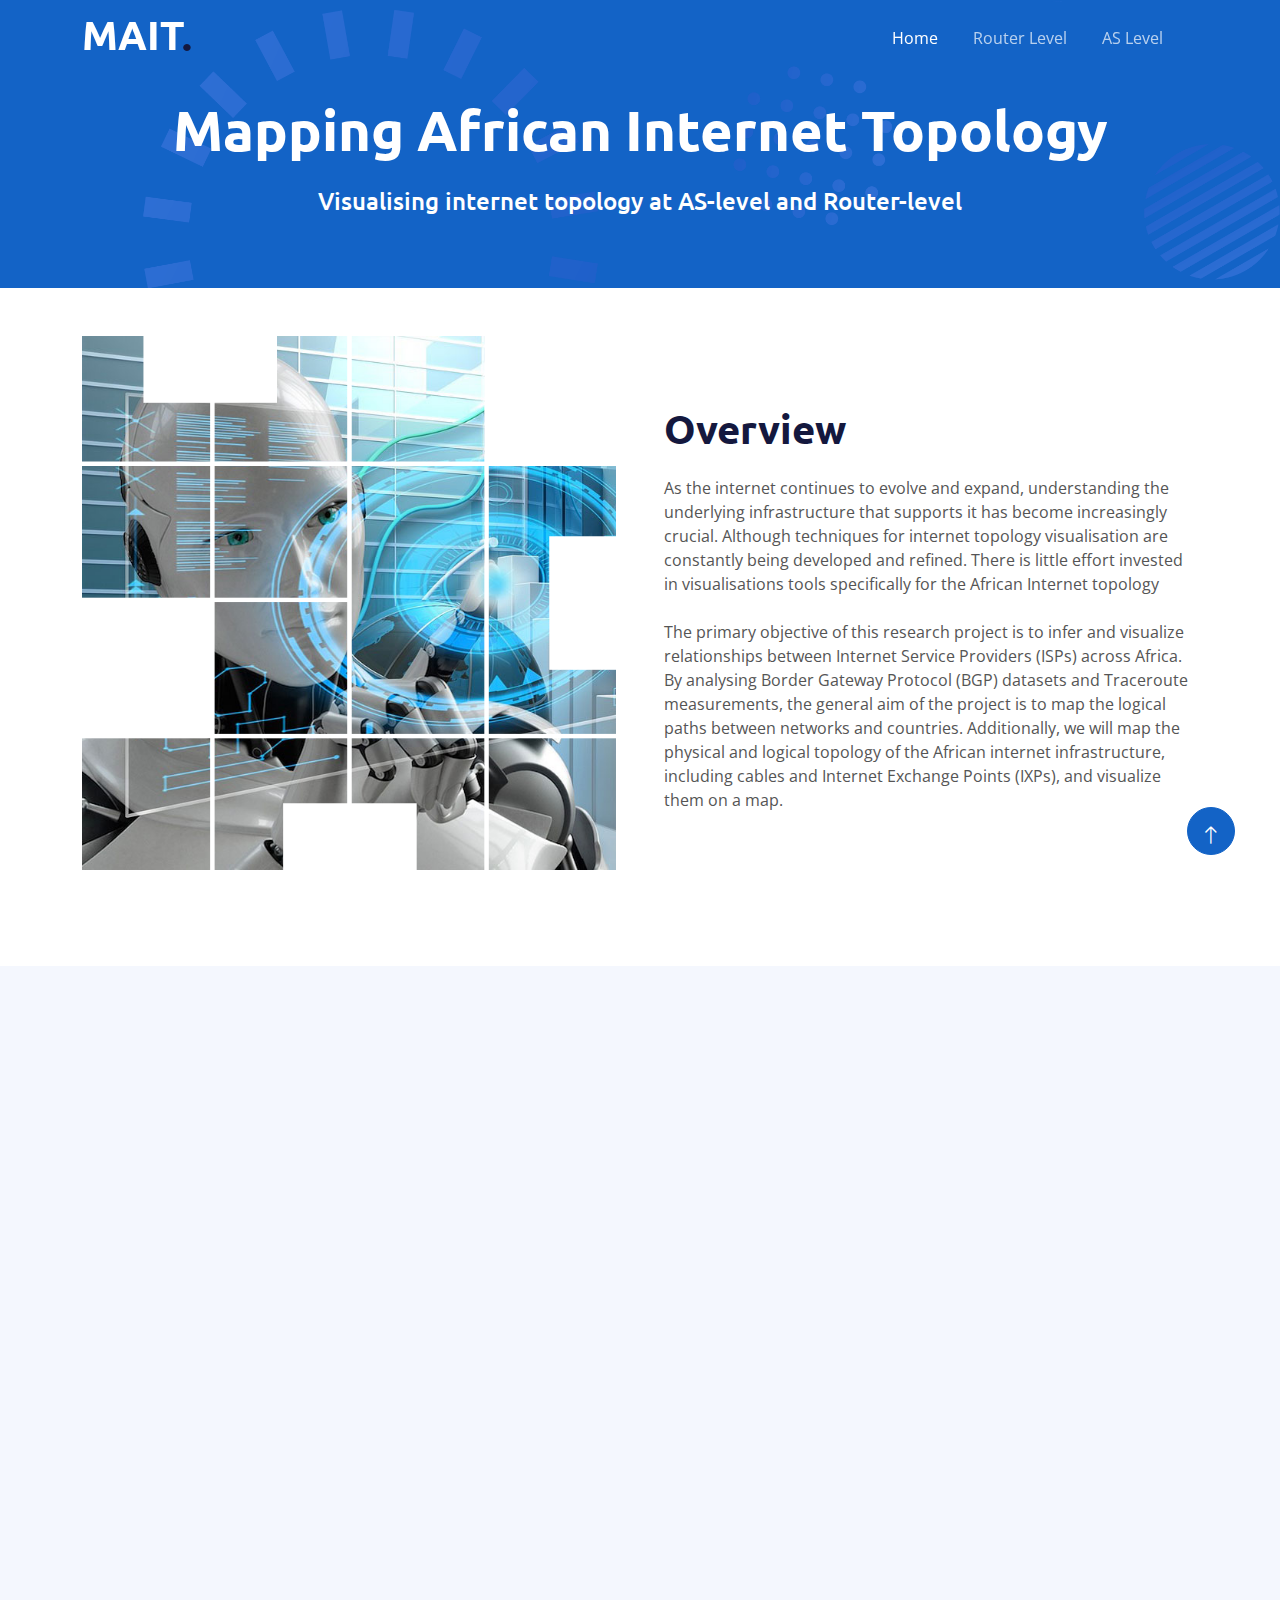
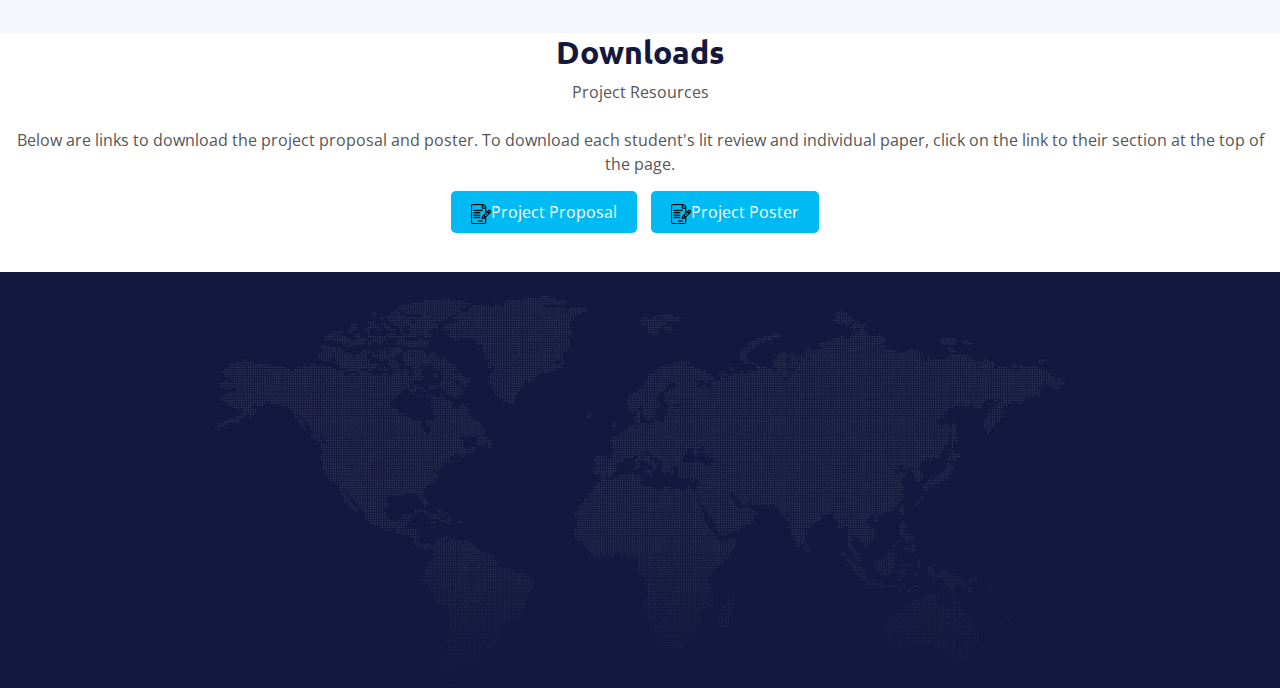
==== commit 9c0facc4: "made changes to the index.html" ====
--- a/index.html
+++ b/index.html
@@ -48,7 +48,7 @@
         <div class="container">
             <nav class="navbar navbar-expand-lg navbar-dark p-0">
                 <a href="index.html" class="navbar-brand">
-                    <h1 class="text-white">AI<span class="text-dark">.</span>Tech</h1>
+                    <h1 class="text-white">MAIT<span class="text-dark">.</span></h1>
                 </a>
                 <button type="button" class="navbar-toggler ms-auto me-0" data-bs-toggle="collapse"
                     data-bs-target="#navbarCollapse">
@@ -57,23 +57,8 @@
                 <div class="collapse navbar-collapse" id="navbarCollapse">
                     <div class="navbar-nav ms-auto">
                         <a href="index.html" class="nav-item nav-link active">Home</a>
-                        <a href="about.html" class="nav-item nav-link">About</a>
-                        <a href="service.html" class="nav-item nav-link">Services</a>
-                        <a href="project.html" class="nav-item nav-link">Projects</a>
-                        <div class="nav-item dropdown">
-                            <a href="#" class="nav-link dropdown-toggle" data-bs-toggle="dropdown">Pages</a>
-                            <div class="dropdown-menu bg-light mt-2">
-                                <a href="feature.html" class="dropdown-item">Features</a>
-                                <a href="team.html" class="dropdown-item">Our Team</a>
-                                <a href="faq.html" class="dropdown-item">FAQs</a>
-                                <a href="testimonial.html" class="dropdown-item">Testimonial</a>
-                                <a href="404.html" class="dropdown-item">404 Page</a>
-                            </div>
-                        </div>
-                        <a href="contact.html" class="nav-item nav-link">Contact</a>
-                    </div>
-                    <butaton type="button" class="btn text-white p-0 d-none d-lg-block" data-bs-toggle="modal"
-                        data-bs-target="#searchModal"><i class="fa fa-search"></i></butaton>
+                        <a href="router-level.html" class="nav-item nav-link">Router Level</a>
+                        <a href="as-level.html" class="nav-item nav-link">AS Level</a>
                 </div>
             </nav>
         </div>
@@ -82,46 +67,17 @@
 
 
     <!-- Hero Start -->
-    <div class="container-fluid pt-5 bg-primary hero-header mb-5">
+    <div class="container-fluid bg-primary hero-header">
         <div class="container pt-5">
             <div class="row g-5 pt-5">
-                <div class="col-lg-6 align-self-center text-center text-lg-start mb-lg-5">
-                    <div class="btn btn-sm border rounded-pill text-white px-3 mb-3 animated slideInRight">AI.Tech</div>
-                    <h1 class="display-4 text-white mb-4 animated slideInRight">Artificial Intelligence for Your Business</h1>
-                    <p class="text-white mb-4 animated slideInRight">Tempor rebum no at dolore lorem clita rebum rebum ipsum
-                        rebum stet dolor sed justo kasd. Ut dolor sed magna dolor sea diam. Sit diam sit</p>
-                    <a href="" class="btn btn-light py-sm-3 px-sm-5 rounded-pill me-3 animated slideInRight">Read More</a>
-                    <a href="" class="btn btn-outline-light py-sm-3 px-sm-5 rounded-pill animated slideInRight">Contact Us</a>
-                </div>
-                <div class="col-lg-6 align-self-end text-center text-lg-end">
-                    <img class="img-fluid" src="img/hero-img.png" alt="">
+                <div class="align-self-center text-center mb-lg-5">
+                    <h1 class="display-4 text-white mb-4 animated slideInRight">Mapping African Internet Topology</h1>
+                    <h4 class="text-white mb-4">Visualising internet topology at AS-level and Router-level</h4>
                 </div>
             </div>
         </div>
     </div>
     <!-- Hero End -->
-
-
-    <!-- Full Screen Search Start -->
-    <div class="modal fade" id="searchModal" tabindex="-1">
-        <div class="modal-dialog modal-fullscreen">
-            <div class="modal-content" style="background: rgba(20, 24, 62, 0.7);">
-                <div class="modal-header border-0">
-                    <button type="button" class="btn btn-square bg-white btn-close" data-bs-dismiss="modal"
-                        aria-label="Close"></button>
-                </div>
-                <div class="modal-body d-flex align-items-center justify-content-center">
-                    <div class="input-group" style="max-width: 600px;">
-                        <input type="text" class="form-control bg-transparent border-light p-3"
-                            placeholder="Type search keyword">
-                        <button class="btn btn-light px-4"><i class="bi bi-search"></i></button>
-                    </div>
-                </div>
-            </div>
-        </div>
-    </div>
-    <!-- Full Screen Search End -->
-
 
     <!-- About Start -->
     <div class="container-fluid py-5">
@@ -133,30 +89,14 @@
                     </div>
                 </div>
                 <div class="col-lg-6 wow fadeIn" data-wow-delay="0.5s">
-                    <div class="btn btn-sm border rounded-pill text-primary px-3 mb-3">About Us</div>
-                    <h1 class="mb-4">We Make Your Business Smarter with Artificial Intelligence</h1>
-                    <p class="mb-4">Tempor erat elitr rebum at clita. Diam dolor diam ipsum et tempor sit. Aliqu diam
-                        amet diam et eos labore. Clita erat ipsum et lorem et sit, sed stet no labore lorem sit. Sanctus
-                        clita duo justo et tempor eirmod magna dolore erat amet</p>
-                    <p class="mb-4">Aliqu diam amet diam et eos labore. Clita erat ipsum et lorem et sit, sed stet no
-                        labore lorem sit. Sanctus clita duo justo et tempor.</p>
-                    <div class="row g-3">
-                        <div class="col-sm-6">
-                            <h6 class="mb-3"><i class="fa fa-check text-primary me-2"></i>Award Winning</h6>
-                            <h6 class="mb-0"><i class="fa fa-check text-primary me-2"></i>Professional Staff</h6>
-                        </div>
-                        <div class="col-sm-6">
-                            <h6 class="mb-3"><i class="fa fa-check text-primary me-2"></i>24/7 Support</h6>
-                            <h6 class="mb-0"><i class="fa fa-check text-primary me-2"></i>Fair Prices</h6>
-                        </div>
-                    </div>
-                    <div class="d-flex align-items-center mt-4">
-                        <a class="btn btn-primary rounded-pill px-4 me-3" href="">Read More</a>
-                        <a class="btn btn-outline-primary btn-square me-3" href=""><i class="fab fa-facebook-f"></i></a>
-                        <a class="btn btn-outline-primary btn-square me-3" href=""><i class="fab fa-twitter"></i></a>
-                        <a class="btn btn-outline-primary btn-square me-3" href=""><i class="fab fa-instagram"></i></a>
-                        <a class="btn btn-outline-primary btn-square" href=""><i class="fab fa-linkedin-in"></i></a>
-                    </div>
+                    <div class="btn btn-sm text-primary px-3 mb-3"></div>
+                    <h1 class="mb-4">Overview</h1>
+                    <p class="mb-4">As the internet continues to evolve and expand, understanding the underlying infrastructure that supports it has become increasingly crucial. 
+                        Although techniques for internet topology visualisation are constantly being developed and refined. 
+                        There is little effort invested in visualisations tools specifically for the African Internet topology</p>
+                    <p>The primary objective of this research project is to infer and visualize relationships between Internet Service Providers (ISPs) across Africa. 
+                        By analysing Border Gateway Protocol (BGP) datasets and Traceroute measurements, the general aim of the project is to map the logical paths between networks and countries. 
+                        Additionally, we will map the physical and logical topology of the African internet infrastructure, including cables and Internet Exchange Points (IXPs), and visualize them on a map.</p>
                 </div>
             </div>
         </div>
@@ -169,12 +109,12 @@
         <div class="container py-5">
             <div class="row g-5 align-items-center">
                 <div class="col-lg-5 wow fadeIn" data-wow-delay="0.1s">
-                    <div class="btn btn-sm border rounded-pill text-primary px-3 mb-3">Our Services</div>
-                    <h1 class="mb-4">Our Excellent AI Solutions for Your Business</h1>
-                    <p class="mb-4">Tempor erat elitr rebum at clita. Diam dolor diam ipsum et tempor sit. Aliqu diam
-                        amet diam et eos labore. Clita erat ipsum et lorem et sit, sed stet no labore lorem sit. Sanctus
-                        clita duo justo et tempor eirmod magna dolore erat amet</p>
-                    <a class="btn btn-primary rounded-pill px-4" href="">Read More</a>
+                    <div class="btn btn-sm text-primary px-3 mb-3"></div>
+                    <h1 class="mb-4">Sections</h1>
+                    <p class="mb-4">The project comprises two distinct components, designed to provide a comprehensive understanding of the Internet's infrastructure. 
+                        The first component delves into the intricate interconnections and relationships between Internet Service Providers (ISPs). 
+                        The second component of the project focuses on mapping the Internet topology at the router level, encompassing routers 
+                            and the links or cables that interconnect them.</p>
                 </div>
                 <div class="col-lg-7">
                     <div class="row g-4">
@@ -182,24 +122,10 @@
                             <div class="row g-4">
                                 <div class="col-12 wow fadeIn" data-wow-delay="0.1s">
                                     <div class="service-item d-flex flex-column justify-content-center text-center rounded">
-                                        <div class="service-icon btn-square">
-                                            <i class="fa fa-robot fa-2x"></i>
-                                        </div>
-                                        <h5 class="mb-3">Robotic Automation</h5>
-                                        <p>Erat ipsum justo amet duo et elitr dolor, est duo duo eos lorem sed diam stet
-                                            diam sed stet lorem.</p>
-                                        <a class="btn px-3 mt-auto mx-auto" href="">Read More</a>
-                                    </div>
-                                </div>
-                                <div class="col-12 wow fadeIn" data-wow-delay="0.5s">
-                                    <div class="service-item d-flex flex-column justify-content-center text-center rounded">
-                                        <div class="service-icon btn-square">
-                                            <i class="fa fa-power-off fa-2x"></i>
-                                        </div>
-                                        <h5 class="mb-3">Machine learning</h5>
-                                        <p>Erat ipsum justo amet duo et elitr dolor, est duo duo eos lorem sed diam stet
-                                            diam sed stet lorem.</p>
-                                        <a class="btn px-3 mt-auto mx-auto" href="">Read More</a>
+                                        <h5 class="mb-3">Mapping at AS Level</h5>
+                                        <img src="./img/AS-Level.JPG">
+                                        <p>Visualising internet topology at AS Level. </p>
+                                        <a class="btn px-3 mt-auto mx-auto" href="as-level.html">Read More</a>
                                     </div>
                                 </div>
                             </div>
@@ -208,24 +134,10 @@
                             <div class="row g-4">
                                 <div class="col-12 wow fadeIn" data-wow-delay="0.3s">
                                     <div class="service-item d-flex flex-column justify-content-center text-center rounded">
-                                        <div class="service-icon btn-square">
-                                            <i class="fa fa-graduation-cap fa-2x"></i>
-                                        </div>
-                                        <h5 class="mb-3">Education & Science</h5>
-                                        <p>Erat ipsum justo amet duo et elitr dolor, est duo duo eos lorem sed diam stet
-                                            diam sed stet lorem.</p>
-                                        <a class="btn px-3 mt-auto mx-auto" href="">Read More</a>
-                                    </div>
-                                </div>
-                                <div class="col-12 wow fadeIn" data-wow-delay="0.7s">
-                                    <div class="service-item d-flex flex-column justify-content-center text-center rounded">
-                                        <div class="service-icon btn-square">
-                                            <i class="fa fa-brain fa-2x"></i>
-                                        </div>
-                                        <h5 class="mb-3">Predictive Analysis</h5>
-                                        <p>Erat ipsum justo amet duo et elitr dolor, est duo duo eos lorem sed diam stet
-                                            diam sed stet lorem.</p>
-                                        <a class="btn px-3 mt-auto mx-auto" href="">Read More</a>
+                                        <h5 class="mb-3">Mapping at Router Level</h5>
+                                        <img src="img/about-img.jpg">
+                                        <p>Visualising at Router Level</p>
+                                        <a class="btn px-3 mt-auto mx-auto" href="router-level.html">Read More</a>
                                     </div>
                                 </div>
                             </div>
@@ -237,465 +149,45 @@
     </div>
     <!-- Service End -->
 
-
-    <!-- Feature Start -->
-    <div class="container-fluid bg-primary feature pt-5">
-        <div class="container pt-5">
-            <div class="row g-5">
-                <div class="col-lg-6 align-self-center mb-md-5 pb-md-5 wow fadeIn" data-wow-delay="0.3s">
-                    <div class="btn btn-sm border rounded-pill text-white px-3 mb-3">Why Choose Us</div>
-                    <h1 class="text-white mb-4">We're Best in AI Industry with 10 Years of Experience</h1>
-                    <p class="text-light mb-4">Aliqu diam amet diam et eos labore. Clita erat ipsum et lorem et sit, sed
-                        stet no labore lorem sit. Sanctus clita duo justo et tempor</p>
-                    <div class="d-flex align-items-center text-white mb-3">
-                        <div class="btn-sm-square bg-white text-primary rounded-circle me-3">
-                            <i class="fa fa-check"></i>
-                        </div>
-                        <span>Diam dolor diam ipsum et tempor sit</span>
-                    </div>
-                    <div class="d-flex align-items-center text-white mb-3">
-                        <div class="btn-sm-square bg-white text-primary rounded-circle me-3">
-                            <i class="fa fa-check"></i>
-                        </div>
-                        <span>Diam dolor diam ipsum et tempor sit</span>
-                    </div>
-                    <div class="d-flex align-items-center text-white mb-3">
-                        <div class="btn-sm-square bg-white text-primary rounded-circle me-3">
-                            <i class="fa fa-check"></i>
-                        </div>
-                        <span>Diam dolor diam ipsum et tempor sit</span>
-                    </div>
-                    <div class="row g-4 pt-3">
-                        <div class="col-sm-6">
-                            <div class="d-flex rounded p-3" style="background: rgba(256, 256, 256, 0.1);">
-                                <i class="fa fa-users fa-3x text-white"></i>
-                                <div class="ms-3">
-                                    <h2 class="text-white mb-0" data-toggle="counter-up">9999</h2>
-                                    <p class="text-white mb-0">Happy Clients</p>
-                                </div>
-                            </div>
-                        </div>
-                        <div class="col-sm-6">
-                            <div class="d-flex rounded p-3" style="background: rgba(256, 256, 256, 0.1);">
-                                <i class="fa fa-check fa-3x text-white"></i>
-                                <div class="ms-3">
-                                    <h2 class="text-white mb-0" data-toggle="counter-up">9999</h2>
-                                    <p class="text-white mb-0">Project Complete</p>
-                                </div>
-                            </div>
-                        </div>
-                    </div>
-                </div>
-                <div class="col-lg-6 align-self-end text-center text-md-end wow fadeIn" data-wow-delay="0.5s">
-                    <img class="img-fluid" src="img/feature.png" alt="">
-                </div>
-            </div>
-        </div>
-    </div>
-    <!-- Feature End -->
-
-
-    <!-- Case Start -->
-    <div class="container-fluid bg-light py-5">
-        <div class="container py-5">
-            <div class="mx-auto text-center wow fadeIn" data-wow-delay="0.1s" style="max-width: 500px;">
-                <div class="btn btn-sm border rounded-pill text-primary px-3 mb-3">Case Study</div>
-                <h1 class="mb-4">Explore Our Recent AI Case Studies</h1>
-            </div>
-            <div class="row g-4">
-                <div class="col-lg-4 wow fadeIn" data-wow-delay="0.3s">
-                    <div class="case-item position-relative overflow-hidden rounded mb-2">
-                        <img class="img-fluid" src="img/project-1.jpg" alt="">
-                        <a class="case-overlay text-decoration-none" href="">
-                            <small>Robotic Automation</small>
-                            <h5 class="lh-base text-white mb-3">Lorem elitr magna stet eirmod labore amet labore clita
-                            </h5>
-                            <span class="btn btn-square btn-primary"><i class="fa fa-arrow-right"></i></span>
-                        </a>
-                    </div>
-                </div>
-                <div class="col-lg-4 wow fadeIn" data-wow-delay="0.5s">
-                    <div class="case-item position-relative overflow-hidden rounded mb-2">
-                        <img class="img-fluid" src="img/project-2.jpg" alt="">
-                        <a class="case-overlay text-decoration-none" href="">
-                            <small>Machine learning</small>
-                            <h5 class="lh-base text-white mb-3">Lorem elitr magna stet eirmod labore amet labore clita
-                            </h5>
-                            <span class="btn btn-square btn-primary"><i class="fa fa-arrow-right"></i></span>
-                        </a>
-                    </div>
-                </div>
-                <div class="col-lg-4 wow fadeIn" data-wow-delay="0.7s">
-                    <div class="case-item position-relative overflow-hidden rounded mb-2">
-                        <img class="img-fluid" src="img/project-3.jpg" alt="">
-                        <a class="case-overlay text-decoration-none" href="">
-                            <small>Predictive Analysis</small>
-                            <h5 class="lh-base text-white mb-3">Lorem elitr magna stet eirmod labore amet labore clita
-                            </h5>
-                            <span class="btn btn-square btn-primary"><i class="fa fa-arrow-right"></i></span>
-                        </a>
-                    </div>
-                </div>
-            </div>
-        </div>
-    </div>
-    <!-- Case End -->
-
-
-    <!-- FAQs Start -->
-    <div class="container-fluid py-5">
-        <div class="container py-5">
-            <div class="mx-auto text-center wow fadeIn" data-wow-delay="0.1s" style="max-width: 500px;">
-                <div class="btn btn-sm border rounded-pill text-primary px-3 mb-3">Popular FAQs</div>
-                <h1 class="mb-4">Frequently Asked Questions</h1>
-            </div>
-            <div class="row">
-                <div class="col-lg-6">
-                    <div class="accordion" id="accordionFAQ1">
-                        <div class="accordion-item wow fadeIn" data-wow-delay="0.1s">
-                            <h2 class="accordion-header" id="headingOne">
-                                <button class="accordion-button collapsed" type="button" data-bs-toggle="collapse"
-                                    data-bs-target="#collapseOne" aria-expanded="false" aria-controls="collapseOne">
-                                    How to build a website?
-                                </button>
-                            </h2>
-                            <div id="collapseOne" class="accordion-collapse collapse" aria-labelledby="headingOne"
-                                data-bs-parent="#accordionFAQ1">
-                                <div class="accordion-body">
-                                    Dolor nonumy tempor elitr et rebum ipsum sit duo duo. Diam sed sed magna et magna diam aliquyam amet dolore ipsum erat duo. Sit rebum magna duo labore no diam.
-                                </div>
-                            </div>
-                        </div>
-                        <div class="accordion-item wow fadeIn" data-wow-delay="0.2s">
-                            <h2 class="accordion-header" id="headingTwo">
-                                <button class="accordion-button collapsed" type="button" data-bs-toggle="collapse"
-                                    data-bs-target="#collapseTwo" aria-expanded="false" aria-controls="collapseTwo">
-                                    How long will it take to get a new website?
-                                </button>
-                            </h2>
-                            <div id="collapseTwo" class="accordion-collapse collapse" aria-labelledby="headingTwo"
-                                data-bs-parent="#accordionFAQ1">
-                                <div class="accordion-body">
-                                    Dolor nonumy tempor elitr et rebum ipsum sit duo duo. Diam sed sed magna et magna diam aliquyam amet dolore ipsum erat duo. Sit rebum magna duo labore no diam.
-                                </div>
-                            </div>
-                        </div>
-                        <div class="accordion-item wow fadeIn" data-wow-delay="0.3s">
-                            <h2 class="accordion-header" id="headingThree">
-                                <button class="accordion-button collapsed" type="button" data-bs-toggle="collapse"
-                                    data-bs-target="#collapseThree" aria-expanded="false" aria-controls="collapseThree">
-                                    Do you only create HTML websites?
-                                </button>
-                            </h2>
-                            <div id="collapseThree" class="accordion-collapse collapse" aria-labelledby="headingThree"
-                                data-bs-parent="#accordionFAQ1">
-                                <div class="accordion-body">
-                                    Dolor nonumy tempor elitr et rebum ipsum sit duo duo. Diam sed sed magna et magna diam aliquyam amet dolore ipsum erat duo. Sit rebum magna duo labore no diam.
-                                </div>
-                            </div>
-                        </div>
-                        <div class="accordion-item wow fadeIn" data-wow-delay="0.4s">
-                            <h2 class="accordion-header" id="headingFour">
-                                <button class="accordion-button collapsed" type="button" data-bs-toggle="collapse"
-                                    data-bs-target="#collapseFour" aria-expanded="true" aria-controls="collapseFour">
-                                    Will my website be mobile-friendly?
-                                </button>
-                            </h2>
-                            <div id="collapseFour" class="accordion-collapse collapse" aria-labelledby="headingFour"
-                                data-bs-parent="#accordionFAQ1">
-                                <div class="accordion-body">
-                                    Dolor nonumy tempor elitr et rebum ipsum sit duo duo. Diam sed sed magna et magna diam aliquyam amet dolore ipsum erat duo. Sit rebum magna duo labore no diam.
-                                </div>
-                            </div>
-                        </div>
-                    </div>
-                </div>
-                <div class="col-lg-6">
-                    <div class="accordion" id="accordionFAQ2">
-                        <div class="accordion-item wow fadeIn" data-wow-delay="0.5s">
-                            <h2 class="accordion-header" id="headingFive">
-                                <button class="accordion-button collapsed" type="button" data-bs-toggle="collapse"
-                                    data-bs-target="#collapseFive" aria-expanded="false" aria-controls="collapseFive">
-                                    Will you maintain my site for me?
-                                </button>
-                            </h2>
-                            <div id="collapseFive" class="accordion-collapse collapse" aria-labelledby="headingFive"
-                                data-bs-parent="#accordionFAQ2">
-                                <div class="accordion-body">
-                                    Dolor nonumy tempor elitr et rebum ipsum sit duo duo. Diam sed sed magna et magna diam aliquyam amet dolore ipsum erat duo. Sit rebum magna duo labore no diam.
-                                </div>
-                            </div>
-                        </div>
-                        <div class="accordion-item wow fadeIn" data-wow-delay="0.6s">
-                            <h2 class="accordion-header" id="headingSix">
-                                <button class="accordion-button collapsed" type="button" data-bs-toggle="collapse"
-                                    data-bs-target="#collapseSix" aria-expanded="false" aria-controls="collapseSix">
-                                    I’m on a strict budget. Do you have any low cost options?
-                                </button>
-                            </h2>
-                            <div id="collapseSix" class="accordion-collapse collapse" aria-labelledby="headingSix"
-                                data-bs-parent="#accordionFAQ2">
-                                <div class="accordion-body">
-                                    Dolor nonumy tempor elitr et rebum ipsum sit duo duo. Diam sed sed magna et magna diam aliquyam amet dolore ipsum erat duo. Sit rebum magna duo labore no diam.
-                                </div>
-                            </div>
-                        </div>
-                        <div class="accordion-item wow fadeIn" data-wow-delay="0.7s">
-                            <h2 class="accordion-header" id="headingSeven">
-                                <button class="accordion-button collapsed" type="button" data-bs-toggle="collapse"
-                                    data-bs-target="#collapseSeven" aria-expanded="false" aria-controls="collapseSeven">
-                                    Will you maintain my site for me?
-                                </button>
-                            </h2>
-                            <div id="collapseSeven" class="accordion-collapse collapse" aria-labelledby="headingSeven"
-                                data-bs-parent="#accordionFAQ2">
-                                <div class="accordion-body">
-                                    Dolor nonumy tempor elitr et rebum ipsum sit duo duo. Diam sed sed magna et magna diam aliquyam amet dolore ipsum erat duo. Sit rebum magna duo labore no diam.
-                                </div>
-                            </div>
-                        </div>
-                        <div class="accordion-item wow fadeIn" data-wow-delay="0.8s">
-                            <h2 class="accordion-header" id="headingEight">
-                                <button class="accordion-button collapsed" type="button" data-bs-toggle="collapse"
-                                    data-bs-target="#collapseEight" aria-expanded="false" aria-controls="collapseEight">
-                                    I’m on a strict budget. Do you have any low cost options?
-                                </button>
-                            </h2>
-                            <div id="collapseEight" class="accordion-collapse collapse" aria-labelledby="headingEight"
-                                data-bs-parent="#accordionFAQ2">
-                                <div class="accordion-body">
-                                    Dolor nonumy tempor elitr et rebum ipsum sit duo duo. Diam sed sed magna et magna diam aliquyam amet dolore ipsum erat duo. Sit rebum magna duo labore no diam.
-                                </div>
-                            </div>
-                        </div>
-                    </div>
-                </div>
-            </div>
-        </div>
-    </div>
-    <!-- FAQs Start -->
-
-
-    <!-- Team Start -->
-    <div class="container-fluid bg-light py-5">
-        <div class="container py-5">
-            <div class="row g-5 align-items-center">
-                <div class="col-lg-5 wow fadeIn" data-wow-delay="0.1s">
-                    <div class="btn btn-sm border rounded-pill text-primary px-3 mb-3">Our Team</div>
-                    <h1 class="mb-4">Meet Our Experienced Team Members</h1>
-                    <p class="mb-4">Tempor erat elitr rebum at clita. Diam dolor diam ipsum et tempor sit. Aliqu diam
-                        amet diam et eos labore. Clita erat ipsum et lorem et sit, sed stet no labore lorem sit. Sanctus
-                        clita duo justo et tempor eirmod magna dolore erat amet</p>
-                    <a class="btn btn-primary rounded-pill px-4" href="">Read More</a>
-                </div>
-                <div class="col-lg-7">
-                    <div class="row g-4">
-                        <div class="col-md-6">
-                            <div class="row g-4">
-                                <div class="col-12 wow fadeIn" data-wow-delay="0.1s">
-                                    <div class="team-item bg-white text-center rounded p-4 pt-0">
-                                        <img class="img-fluid rounded-circle p-4" src="img/team-1.jpg" alt="">
-                                        <h5 class="mb-0">Boris Johnson</h5>
-                                        <small>Founder & CEO</small>
-                                        <div class="d-flex justify-content-center mt-3">
-                                            <a class="btn btn-square btn-primary m-1" href=""><i
-                                                    class="fab fa-facebook-f"></i></a>
-                                            <a class="btn btn-square btn-primary m-1" href=""><i
-                                                    class="fab fa-twitter"></i></a>
-                                            <a class="btn btn-square btn-primary m-1" href=""><i
-                                                    class="fab fa-instagram"></i></a>
-                                            <a class="btn btn-square btn-primary m-1" href=""><i
-                                                    class="fab fa-linkedin-in"></i></a>
-                                        </div>
-                                    </div>
-                                </div>
-                                <div class="col-12 wow fadeIn" data-wow-delay="0.5s">
-                                    <div class="team-item bg-white text-center rounded p-4 pt-0">
-                                        <img class="img-fluid rounded-circle p-4" src="img/team-2.jpg" alt="">
-                                        <h5 class="mb-0">Adam Crew</h5>
-                                        <small>Executive Manager</small>
-                                        <div class="d-flex justify-content-center mt-3">
-                                            <a class="btn btn-square btn-primary m-1" href=""><i
-                                                    class="fab fa-facebook-f"></i></a>
-                                            <a class="btn btn-square btn-primary m-1" href=""><i
-                                                    class="fab fa-twitter"></i></a>
-                                            <a class="btn btn-square btn-primary m-1" href=""><i
-                                                    class="fab fa-instagram"></i></a>
-                                            <a class="btn btn-square btn-primary m-1" href=""><i
-                                                    class="fab fa-linkedin-in"></i></a>
-                                        </div>
-                                    </div>
-                                </div>
-                            </div>
-                        </div>
-                        <div class="col-md-6 pt-md-4">
-                            <div class="row g-4">
-                                <div class="col-12 wow fadeIn" data-wow-delay="0.3s">
-                                    <div class="team-item bg-white text-center rounded p-4 pt-0">
-                                        <img class="img-fluid rounded-circle p-4" src="img/team-3.jpg" alt="">
-                                        <h5 class="mb-0">Kate Winslet</h5>
-                                        <small>Co Founder</small>
-                                        <div class="d-flex justify-content-center mt-3">
-                                            <a class="btn btn-square btn-primary m-1" href=""><i
-                                                    class="fab fa-facebook-f"></i></a>
-                                            <a class="btn btn-square btn-primary m-1" href=""><i
-                                                    class="fab fa-twitter"></i></a>
-                                            <a class="btn btn-square btn-primary m-1" href=""><i
-                                                    class="fab fa-instagram"></i></a>
-                                            <a class="btn btn-square btn-primary m-1" href=""><i
-                                                    class="fab fa-linkedin-in"></i></a>
-                                        </div>
-                                    </div>
-                                </div>
-                                <div class="col-12 wow fadeIn" data-wow-delay="0.7s">
-                                    <div class="team-item bg-white text-center rounded p-4 pt-0">
-                                        <img class="img-fluid rounded-circle p-4" src="img/team-4.jpg" alt="">
-                                        <h5 class="mb-0">Cody Gardner</h5>
-                                        <small>Project Manager</small>
-                                        <div class="d-flex justify-content-center mt-3">
-                                            <a class="btn btn-square btn-primary m-1" href=""><i
-                                                    class="fab fa-facebook-f"></i></a>
-                                            <a class="btn btn-square btn-primary m-1" href=""><i
-                                                    class="fab fa-twitter"></i></a>
-                                            <a class="btn btn-square btn-primary m-1" href=""><i
-                                                    class="fab fa-instagram"></i></a>
-                                            <a class="btn btn-square btn-primary m-1" href=""><i
-                                                    class="fab fa-linkedin-in"></i></a>
-                                        </div>
-                                    </div>
-                                </div>
-                            </div>
-                        </div>
-                    </div>
-                </div>
-            </div>
-        </div>
-    </div>
-    <!-- Team End -->
-
-
-    <!-- Testimonial Start -->
-    <div class="container-xxl py-5">
-        <div class="container py-5">
-            <div class="row g-5">
-                <div class="col-lg-5 wow fadeIn" data-wow-delay="0.1s">
-                    <div class="btn btn-sm border rounded-pill text-primary px-3 mb-3">Testimonial</div>
-                    <h1 class="mb-4">What Say Our Clients!</h1>
-                    <p class="mb-4">Tempor erat elitr rebum at clita. Diam dolor diam ipsum et tempor sit. Aliqu diam
-                        amet diam et eos labore. Clita erat ipsum et lorem et sit, sed stet no labore lorem sit. Sanctus
-                        clita duo justo et tempor eirmod magna dolore erat amet</p>
-                    <a class="btn btn-primary rounded-pill px-4" href="">Read More</a>
-                </div>
-                <div class="col-lg-7 wow fadeIn" data-wow-delay="0.5s">
-                    <div class="owl-carousel testimonial-carousel border-start border-primary">
-                        <div class="testimonial-item ps-5">
-                            <i class="fa fa-quote-left fa-2x text-primary mb-3"></i>
-                            <p class="fs-4">Aliqu diam amet diam et eos labore. Clita erat ipsum et lorem et sit, sed stet no labore lorem sit. Sanctus clita duo justo et tempor eirmod magna dolore erat amet</p>
-                            <div class="d-flex align-items-center">
-                                <img class="img-fluid flex-shrink-0 rounded-circle" src="img/testimonial-1.jpg"
-                                    style="width: 60px; height: 60px;">
-                                <div class="ps-3">
-                                    <h5 class="mb-1">Client Name</h5>
-                                    <span>Profession</span>
-                                </div>
-                            </div>
-                        </div>
-                        <div class="testimonial-item ps-5">
-                            <i class="fa fa-quote-left fa-2x text-primary mb-3"></i>
-                            <p class="fs-4">Aliqu diam amet diam et eos labore. Clita erat ipsum et lorem et sit, sed stet no labore lorem sit. Sanctus clita duo justo et tempor eirmod magna dolore erat amet</p>
-                            <div class="d-flex align-items-center">
-                                <img class="img-fluid flex-shrink-0 rounded-circle" src="img/testimonial-2.jpg"
-                                    style="width: 60px; height: 60px;">
-                                <div class="ps-3">
-                                    <h5 class="mb-1">Client Name</h5>
-                                    <span>Profession</span>
-                                </div>
-                            </div>
-                        </div>
-                        <div class="testimonial-item ps-5">
-                            <i class="fa fa-quote-left fa-2x text-primary mb-3"></i>
-                            <p class="fs-4">Aliqu diam amet diam et eos labore. Clita erat ipsum et lorem et sit, sed stet no labore lorem sit. Sanctus clita duo justo et tempor eirmod magna dolore erat amet</p>
-                            <div class="d-flex align-items-center">
-                                <img class="img-fluid flex-shrink-0 rounded-circle" src="img/testimonial-3.jpg"
-                                    style="width: 60px; height: 60px;">
-                                <div class="ps-3">
-                                    <h5 class="mb-1">Client Name</h5>
-                                    <span>Profession</span>
-                                </div>
-                            </div>
-                        </div>
-                    </div>
-                </div>
-            </div>
-        </div>
-    </div>
-    <!-- Testimonial End -->
-
-
-    <!-- Newsletter Start -->
-    <div class="container-fluid bg-primary newsletter py-5">
-        <div class="container">
-            <div class="row g-5 align-items-center">
-                <div class="col-md-5 ps-lg-0 pt-5 pt-md-0 text-start wow fadeIn" data-wow-delay="0.3s">
-                    <img class="img-fluid" src="img/newsletter.png" alt="">
-                </div>
-                <div class="col-md-7 py-5 newsletter-text wow fadeIn" data-wow-delay="0.5s">
-                    <div class="btn btn-sm border rounded-pill text-white px-3 mb-3">Newsletter</div>
-                    <h1 class="text-white mb-4">Let's subscribe the newsletter</h1>
-                    <div class="position-relative w-100 mt-3 mb-2">
-                        <input class="form-control border-0 rounded-pill w-100 ps-4 pe-5" type="text"
-                            placeholder="Enter Your Email" style="height: 48px;">
-                        <button type="button" class="btn shadow-none position-absolute top-0 end-0 mt-1 me-2"><i
-                                class="fa fa-paper-plane text-primary fs-4"></i></button>
-                    </div>
-                    <small class="text-white-50">Diam sed sed dolor stet amet eirmod</small>
-                </div>
-            </div>
-        </div>
-    </div>
-    <!-- Newsletter End -->
-
+    <div class="container-fluid">
+        <div class="align-self-center text-center mb-lg-5">
+            <h2 class="text-black mb-2">Downloads</h2>
+            <p class="text-black mb-4">Project Resources</p>
+            <p class="text-black mb-4">Below are links to download the project proposal and poster. To download each student's lit review and individual paper, click on the link to their section at the top of the page.</p>     
+            <ul class="custom-list">
+                <li><a href="" class="icon-button">
+                    <img alt="download icon" src="./img/document.png" width="20" height="20" />Project Proposal</a></li>
+                <li><a href="" class="icon-button">
+                    <img alt="download button" src="./img/document.png" width="20" height="20" />Project Poster</a></li>
+            </ul>
+
+        </div>
+    </div>
 
     <!-- Footer Start -->
     <div class="container-fluid bg-dark text-white-50 footer pt-5">
         <div class="container py-5">
             <div class="row g-5">
                 <div class="col-md-6 col-lg-3 wow fadeIn" data-wow-delay="0.1s">
-                    <a href="index.html" class="d-inline-block mb-3">
-                        <h1 class="text-white">AI<span class="text-primary">.</span>Tech</h1>
-                    </a>
-                    <p class="mb-0">Tempor erat elitr rebum at clita. Diam dolor diam ipsum et tempor sit. Aliqu diam
-                        amet diam et eos labore. Clita erat ipsum et lorem et sit, sed stet no labore lorem sit. Sanctus
-                        clita duo justo et tempor</p>
+                    <img src="./img/UCT logo circular white large.png" width="200" height="200">
                 </div>
                 <div class="col-md-6 col-lg-3 wow fadeIn" data-wow-delay="0.3s">
-                    <h5 class="text-white mb-4">Get In Touch</h5>
-                    <p><i class="fa fa-map-marker-alt me-3"></i>123 Street, New York, USA</p>
-                    <p><i class="fa fa-phone-alt me-3"></i>+012 345 67890</p>
-                    <p><i class="fa fa-envelope me-3"></i>info@example.com</p>
-                    <div class="d-flex pt-2">
-                        <a class="btn btn-outline-light btn-social" href=""><i class="fab fa-twitter"></i></a>
-                        <a class="btn btn-outline-light btn-social" href=""><i class="fab fa-facebook-f"></i></a>
-                        <a class="btn btn-outline-light btn-social" href=""><i class="fab fa-youtube"></i></a>
-                        <a class="btn btn-outline-light btn-social" href=""><i class="fab fa-instagram"></i></a>
-                        <a class="btn btn-outline-light btn-social" href=""><i class="fab fa-linkedin-in"></i></a>
-                    </div>
+                    <h5 class="text-white mb-4">University of Cape Town</h5>
+                    <p><i class="fa fa-map-marker-alt me-3"></i>Computer Science Department</p>
+                    <p><i class="fa fa-phone-alt me-3"></i>021 650 2663</p>
+                    <p><i class="fa fa-envelope me-3"></i>dept@cs.uct.ac.za</p>
                 </div>
                 <div class="col-md-6 col-lg-3 wow fadeIn" data-wow-delay="0.5s">
-                    <h5 class="text-white mb-4">Popular Link</h5>
-                    <a class="btn btn-link" href="">About Us</a>
-                    <a class="btn btn-link" href="">Contact Us</a>
-                    <a class="btn btn-link" href="">Privacy Policy</a>
-                    <a class="btn btn-link" href="">Terms & Condition</a>
-                    <a class="btn btn-link" href="">Career</a>
-                </div>
-                <div class="col-md-6 col-lg-3 wow fadeIn" data-wow-delay="0.7s">
-                    <h5 class="text-white mb-4">Our Services</h5>
-                    <a class="btn btn-link" href="">Robotic Automation</a>
-                    <a class="btn btn-link" href="">Machine learning</a>
-                    <a class="btn btn-link" href="">Predictive Analysis</a>
-                    <a class="btn btn-link" href="">Data Science</a>
-                    <a class="btn btn-link" href="">Robot Technology</a>
+                    <h5 class="text-white mb-4">Team Members</h5>
+                    <p>Houston Yu (yxxcha002@myuct.ac.za)</p>
+                    <p>Elias Sihlangu (shlmag002@myuct.ac.za)</p>
+                </div>
+                <div class="col-md-6 col-lg-2 wow fadeIn" data-wow-delay="0.7s">
+                    <h5 class="text-white mb-4">Supervisor</h5>
+                    <p>Josiah Chavula (josiah.chavula@uct.ac.za)</p>
+                </div>
+                <div class="col-md-6 col-lg-1 wow fadeIn" data-wow-delay="0.1s">
+                    <img src="./img/logo_computer_science.png" width="200" height="200">
                 </div>
             </div>
         </div>
@@ -703,18 +195,8 @@
             <div class="copyright">
                 <div class="row">
                     <div class="col-md-6 text-center text-md-start mb-3 mb-md-0">
-                        &copy; <a class="border-bottom" href="#">Your Site Name</a>, All Right Reserved.
-
                         <!--/*** This template is free as long as you keep the footer author’s credit link/attribution link/backlink. If you'd like to use the template without the footer author’s credit link/attribution link/backlink, you can purchase the Credit Removal License from "https://htmlcodex.com/credit-removal". Thank you for your support. ***/-->
                         Designed By <a class="border-bottom" href="https://htmlcodex.com">HTML Codex</a> Distributed By <a class="border-bottom" href="https://themewagon.com">ThemeWagon</a>
-                    </div>
-                    <div class="col-md-6 text-center text-md-end">
-                        <div class="footer-menu">
-                            <a href="">Home</a>
-                            <a href="">Cookies</a>
-                            <a href="">Help</a>
-                            <a href="">FAQs</a>
-                        </div>
                     </div>
                 </div>
             </div>
--- a/css/style.css
+++ b/css/style.css
@@ -537,4 +537,41 @@
     margin-right: 0;
     padding-right: 0;
     border-right: none;
+}
+
+.image-container {
+    display: flex; /* Use flexbox to place the images side by side */
+    justify-content: center; /* Center horizontally */
+    align-items: center;
+}
+
+.image {
+    width: 50%; /* Set the width of each image to 50% to make them equal in size and side by side */
+    height: auto; 
+    margin: 10px;
+}
+
+.button-container {
+    display: flex; /* Use flexbox to arrange buttons horizontally */
+    gap: 10px; /* Add some space between buttons (adjust as needed) */
+    justify-content: center; /* Center horizontally */
+    align-items: center;
+}
+
+.icon-button {
+    background-color: #00baf3; /* Blue background color */
+    color: #ffffff; /* White text color */
+    padding: 10px 20px; /* Padding to adjust button size */
+    border: none; /* Remove the border */
+    border-radius: 5px; /* Add some border-radius for rounded corners */
+}
+
+.custom-list {
+    list-style: none; /* Remove default list styles (bullets or numbers) */
+    padding: 0; /* Remove default list padding */
+}
+
+.custom-list li {
+    display: inline-block; /* Place list items next to each other */
+    margin-right: 10px; /* Add some space between list items (adjust as needed) */
 }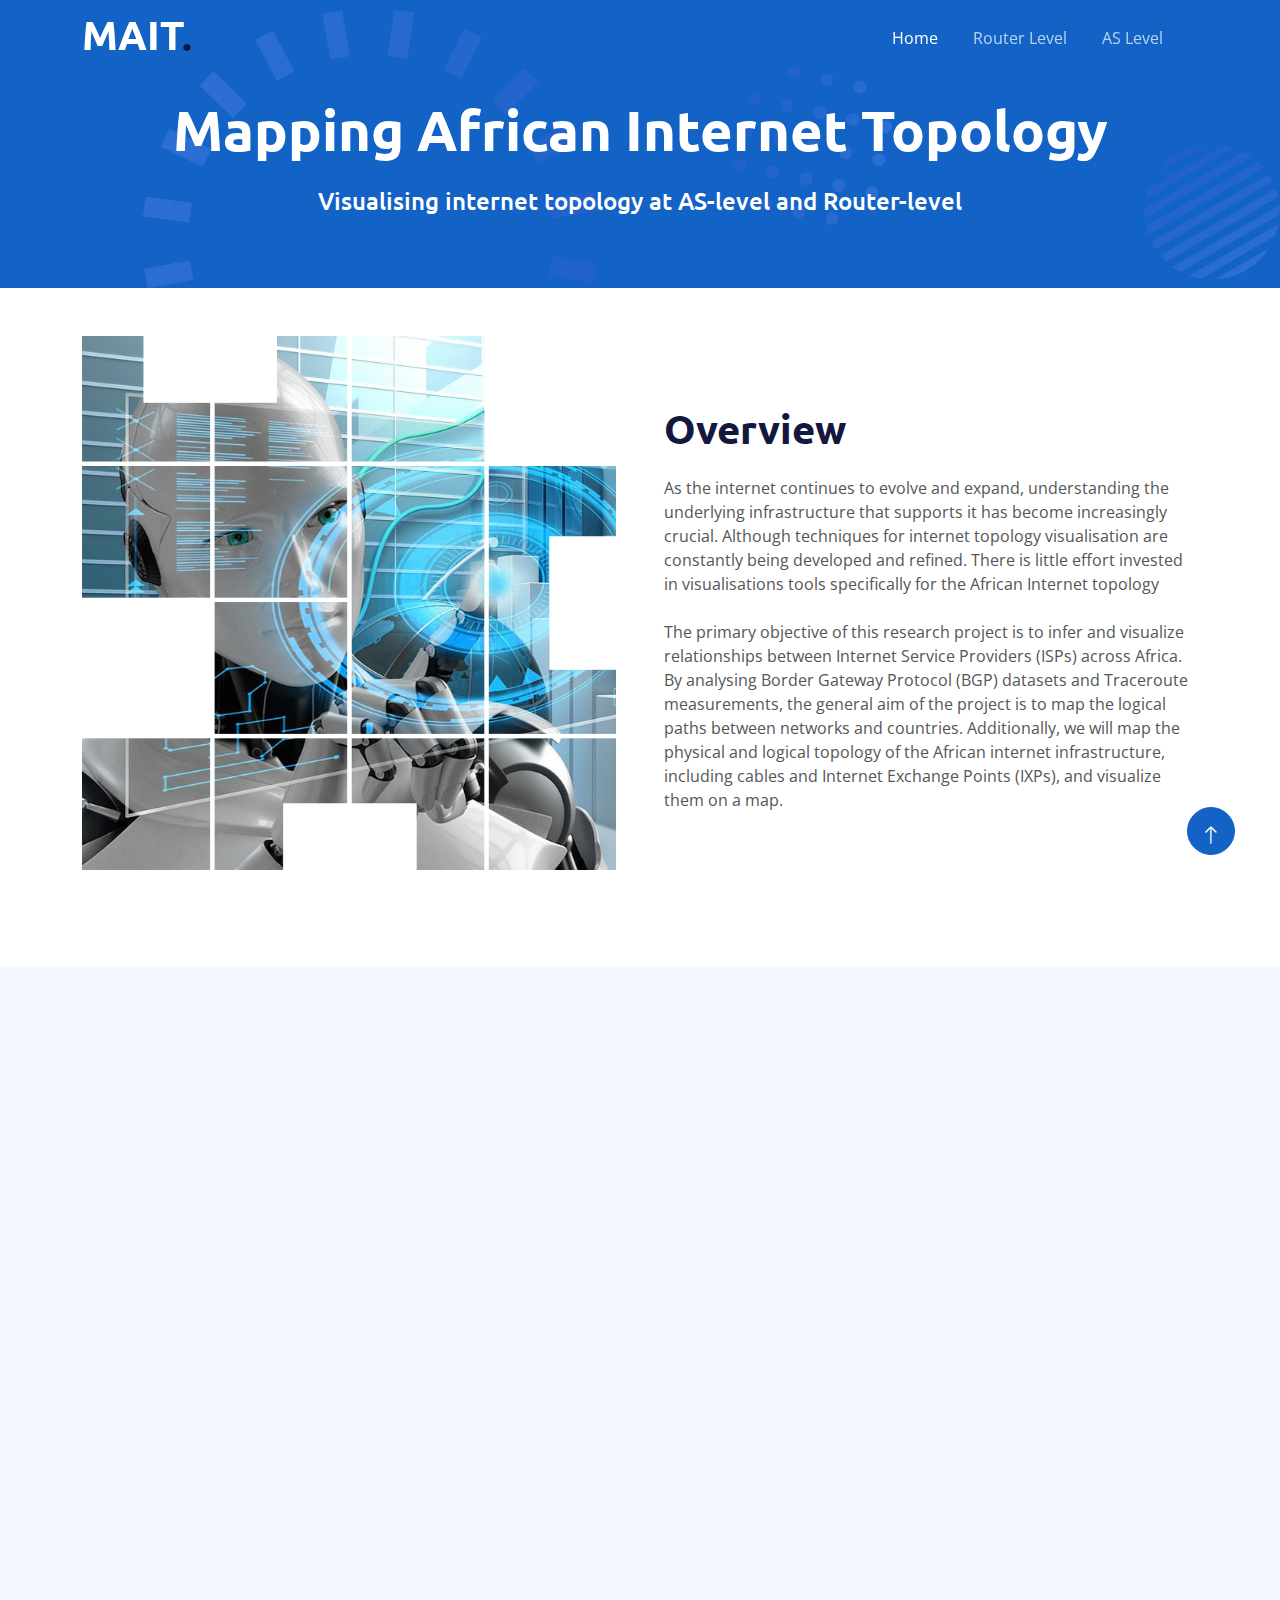
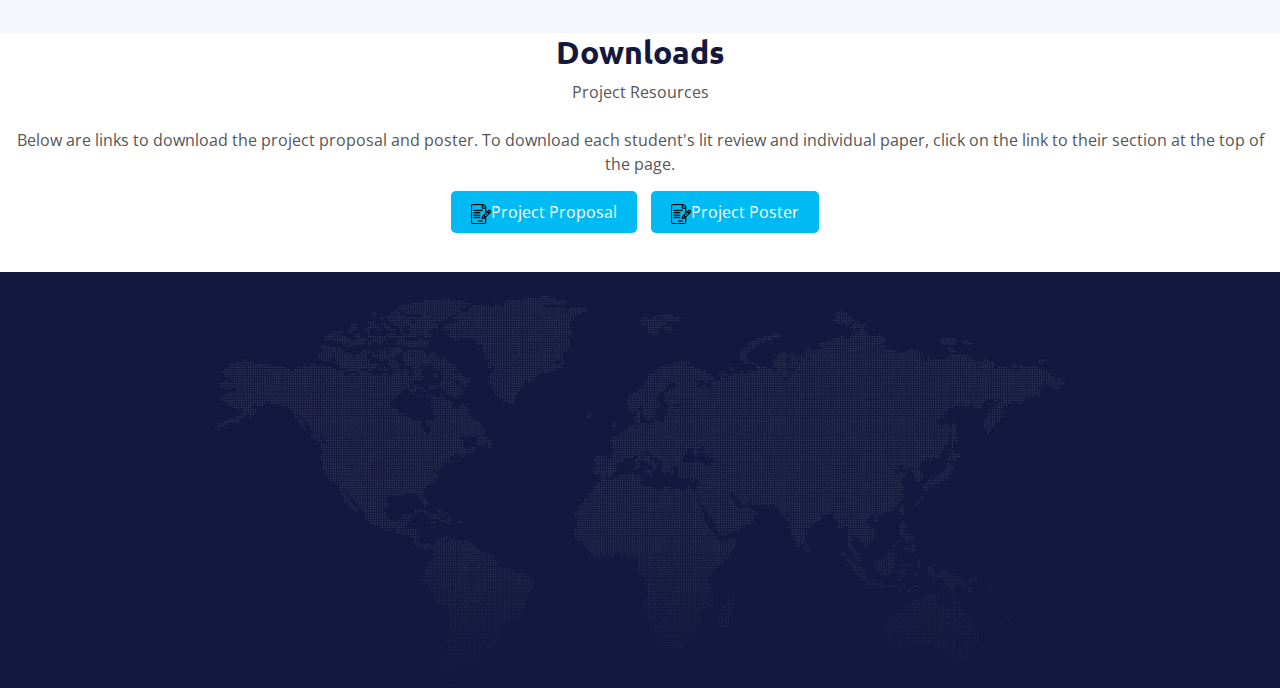
==== commit fbd16a83: "Added all the neccessary documents" ====
--- a/index.html
+++ b/index.html
@@ -155,9 +155,9 @@
             <p class="text-black mb-4">Project Resources</p>
             <p class="text-black mb-4">Below are links to download the project proposal and poster. To download each student's lit review and individual paper, click on the link to their section at the top of the page.</p>     
             <ul class="custom-list">
-                <li><a href="" class="icon-button">
+                <li><a href="./files/MAIT Project Proposal.pdf" class="icon-button">
                     <img alt="download icon" src="./img/document.png" width="20" height="20" />Project Proposal</a></li>
-                <li><a href="" class="icon-button">
+                <li><a href="./files/MAIT Poster.pdf" class="icon-button">
                     <img alt="download button" src="./img/document.png" width="20" height="20" />Project Poster</a></li>
             </ul>
 
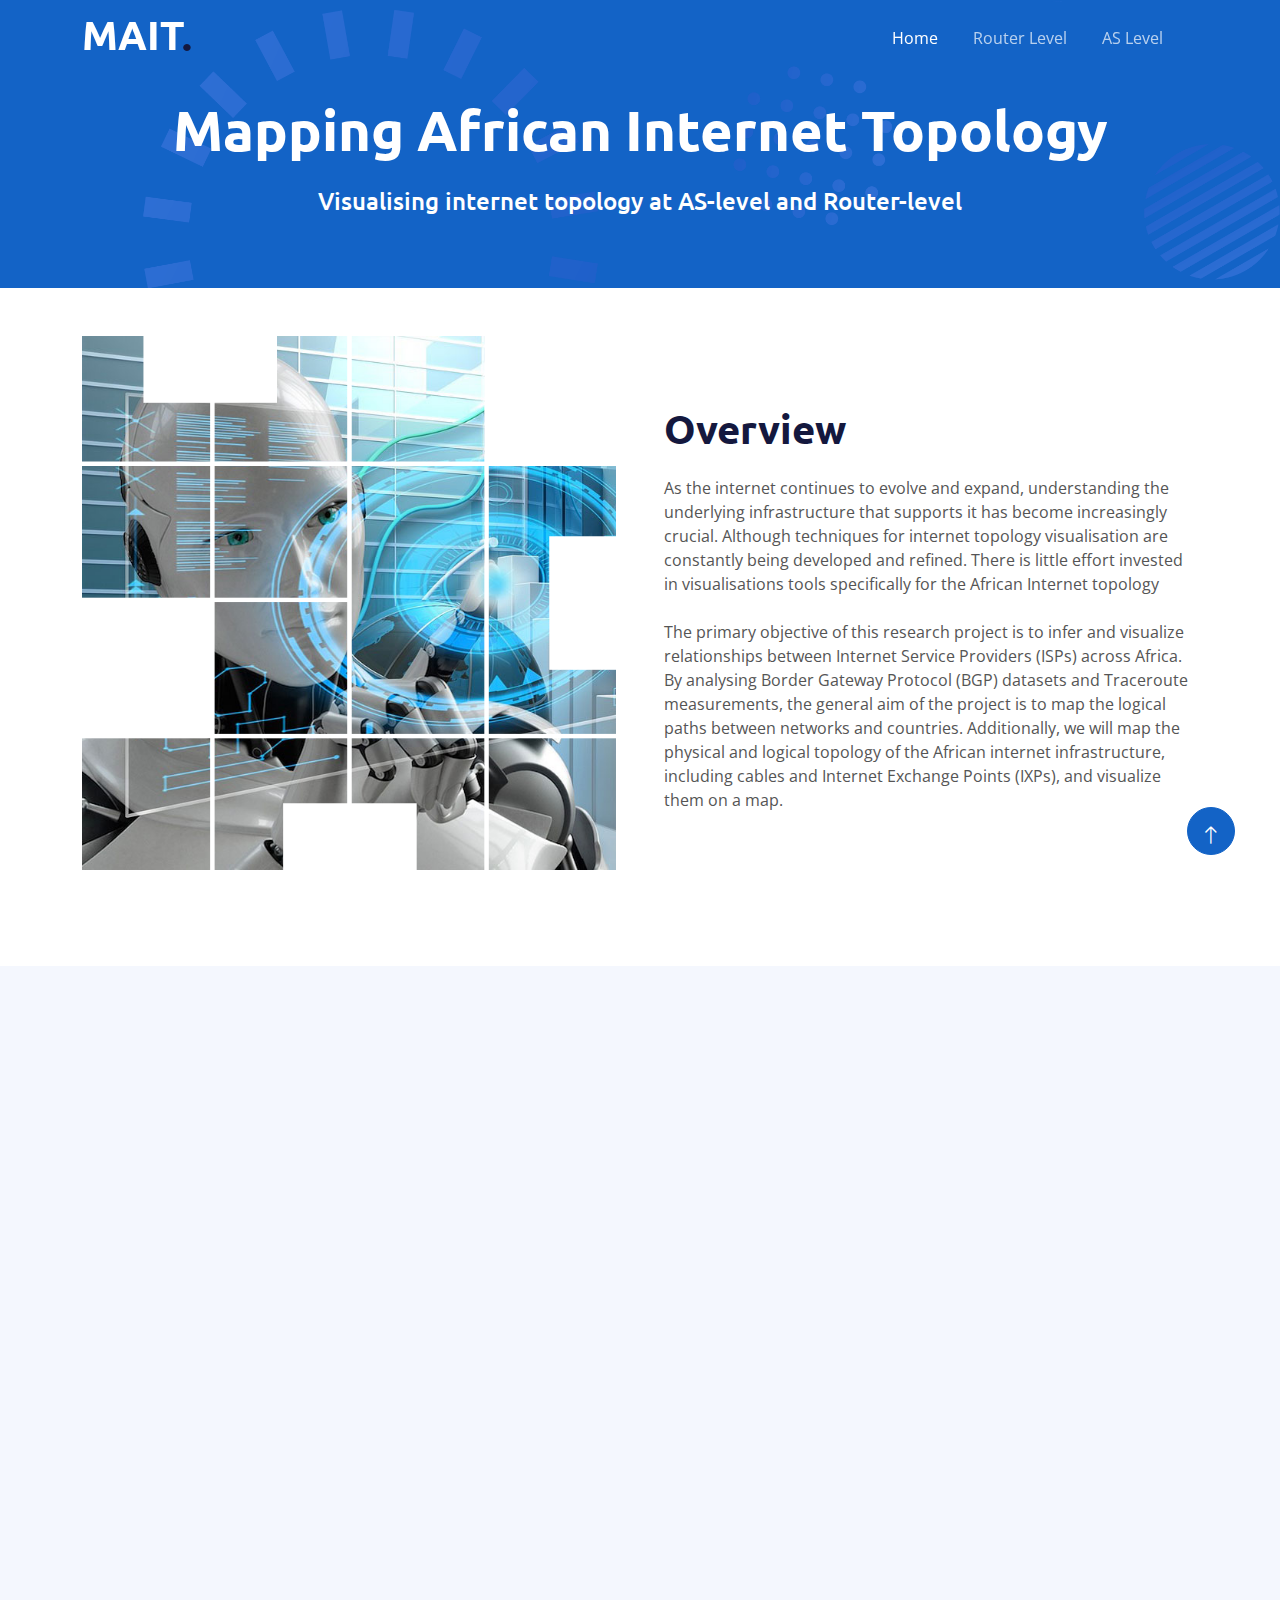
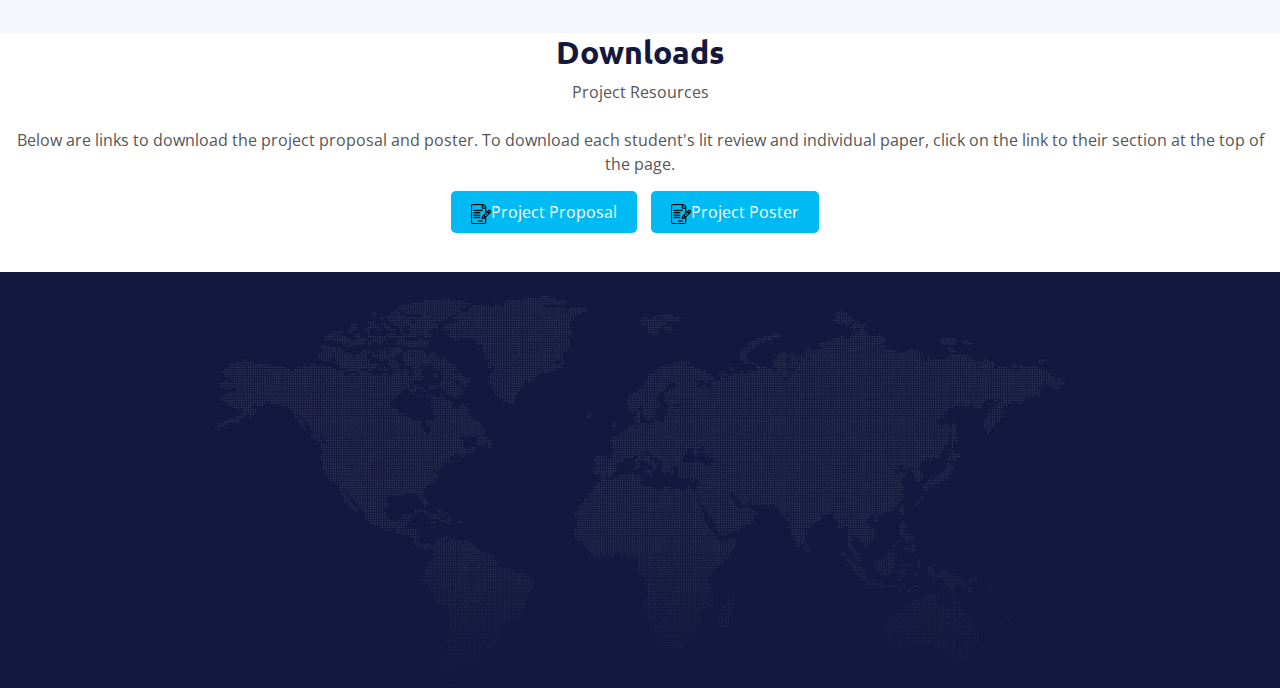
==== commit 079437e1: "Merge branch 'main' of https://github.com/EliasSih/MAIT-WEBSITE" ====
--- a/index.html
+++ b/index.html
@@ -155,9 +155,9 @@
             <p class="text-black mb-4">Project Resources</p>
             <p class="text-black mb-4">Below are links to download the project proposal and poster. To download each student's lit review and individual paper, click on the link to their section at the top of the page.</p>     
             <ul class="custom-list">
-                <li><a href="./files/MAIT Project Proposal.pdf" class="icon-button">
+                <li><a href="" class="icon-button">
                     <img alt="download icon" src="./img/document.png" width="20" height="20" />Project Proposal</a></li>
-                <li><a href="./files/MAIT Poster.pdf" class="icon-button">
+                <li><a href="" class="icon-button">
                     <img alt="download button" src="./img/document.png" width="20" height="20" />Project Poster</a></li>
             </ul>
 
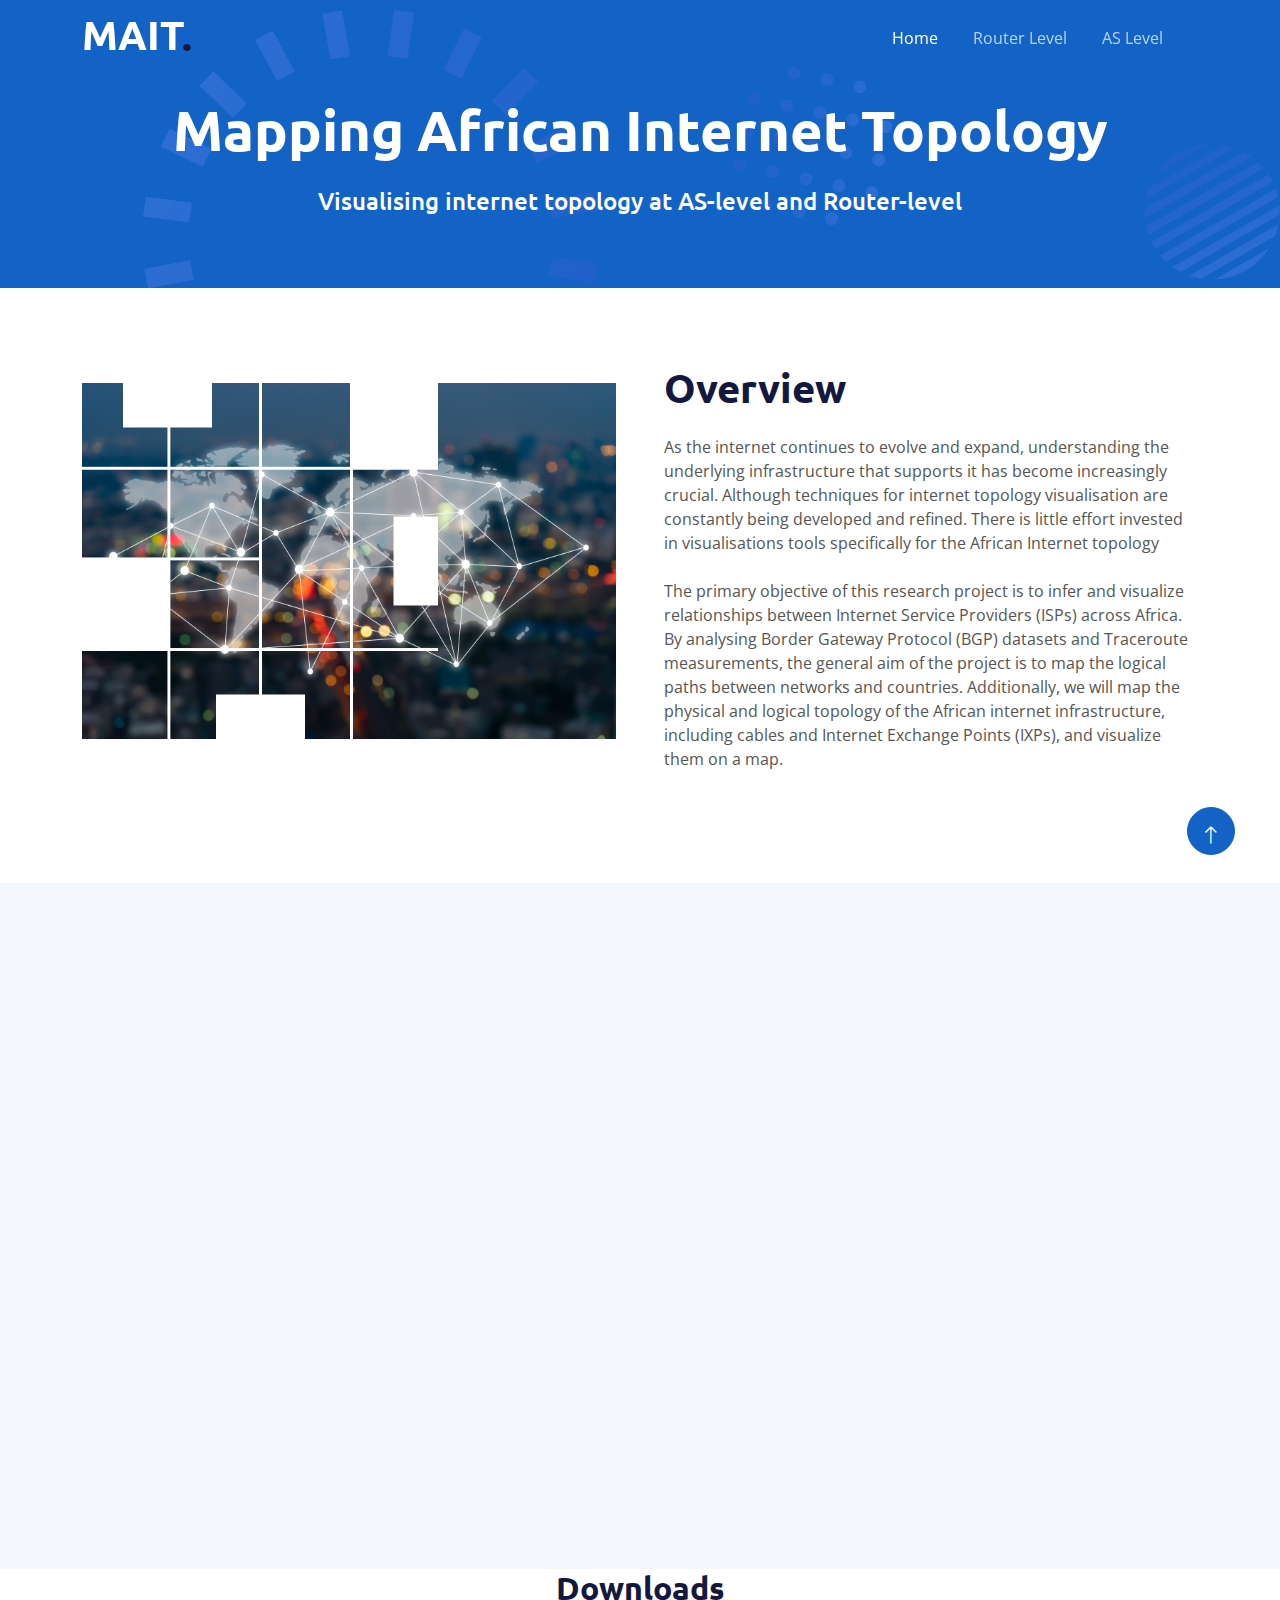
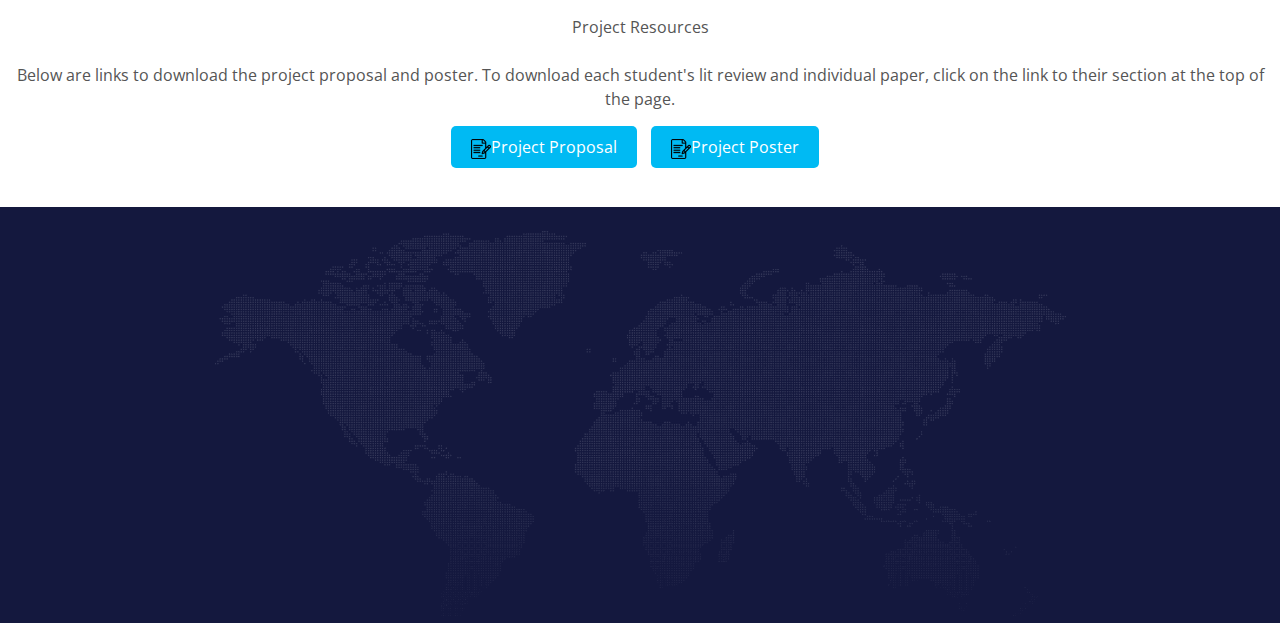
==== commit fc70eea6: "router level updates" ====
--- a/index.html
+++ b/index.html
@@ -85,17 +85,17 @@
             <div class="row g-5 align-items-center">
                 <div class="col-lg-6 wow fadeIn" data-wow-delay="0.1s">
                     <div class="about-img">
-                        <img class="img-fluid" src="img/about-img.jpg">
+                        <img class="img-fluid" src="img/internet.jpg">
                     </div>
                 </div>
                 <div class="col-lg-6 wow fadeIn" data-wow-delay="0.5s">
                     <div class="btn btn-sm text-primary px-3 mb-3"></div>
                     <h1 class="mb-4">Overview</h1>
-                    <p class="mb-4">As the internet continues to evolve and expand, understanding the underlying infrastructure that supports it has become increasingly crucial. 
-                        Although techniques for internet topology visualisation are constantly being developed and refined. 
+                    <p class="mb-4">As the internet continues to evolve and expand, understanding the underlying infrastructure that supports it has become increasingly crucial.
+                        Although techniques for internet topology visualisation are constantly being developed and refined.
                         There is little effort invested in visualisations tools specifically for the African Internet topology</p>
-                    <p>The primary objective of this research project is to infer and visualize relationships between Internet Service Providers (ISPs) across Africa. 
-                        By analysing Border Gateway Protocol (BGP) datasets and Traceroute measurements, the general aim of the project is to map the logical paths between networks and countries. 
+                    <p>The primary objective of this research project is to infer and visualize relationships between Internet Service Providers (ISPs) across Africa.
+                        By analysing Border Gateway Protocol (BGP) datasets and Traceroute measurements, the general aim of the project is to map the logical paths between networks and countries.
                         Additionally, we will map the physical and logical topology of the African internet infrastructure, including cables and Internet Exchange Points (IXPs), and visualize them on a map.</p>
                 </div>
             </div>
@@ -111,9 +111,9 @@
                 <div class="col-lg-5 wow fadeIn" data-wow-delay="0.1s">
                     <div class="btn btn-sm text-primary px-3 mb-3"></div>
                     <h1 class="mb-4">Sections</h1>
-                    <p class="mb-4">The project comprises two distinct components, designed to provide a comprehensive understanding of the Internet's infrastructure. 
-                        The first component delves into the intricate interconnections and relationships between Internet Service Providers (ISPs). 
-                        The second component of the project focuses on mapping the Internet topology at the router level, encompassing routers 
+                    <p class="mb-4">The project comprises two distinct components, designed to provide a comprehensive understanding of the Internet's infrastructure.
+                        The first component delves into the intricate interconnections and relationships between Internet Service Providers (ISPs).
+                        The second component of the project focuses on mapping the Internet topology at the router level, encompassing routers
                             and the links or cables that interconnect them.</p>
                 </div>
                 <div class="col-lg-7">
@@ -135,7 +135,7 @@
                                 <div class="col-12 wow fadeIn" data-wow-delay="0.3s">
                                     <div class="service-item d-flex flex-column justify-content-center text-center rounded">
                                         <h5 class="mb-3">Mapping at Router Level</h5>
-                                        <img src="img/about-img.jpg">
+                                        <img src="img/path.png">
                                         <p>Visualising at Router Level</p>
                                         <a class="btn px-3 mt-auto mx-auto" href="router-level.html">Read More</a>
                                     </div>
@@ -153,7 +153,7 @@
         <div class="align-self-center text-center mb-lg-5">
             <h2 class="text-black mb-2">Downloads</h2>
             <p class="text-black mb-4">Project Resources</p>
-            <p class="text-black mb-4">Below are links to download the project proposal and poster. To download each student's lit review and individual paper, click on the link to their section at the top of the page.</p>     
+            <p class="text-black mb-4">Below are links to download the project proposal and poster. To download each student's lit review and individual paper, click on the link to their section at the top of the page.</p>
             <ul class="custom-list">
                 <li><a href="" class="icon-button">
                     <img alt="download icon" src="./img/document.png" width="20" height="20" />Project Proposal</a></li>
@@ -222,4 +222,4 @@
     <script src="js/main.js"></script>
 </body>
 
-</html>+</html>
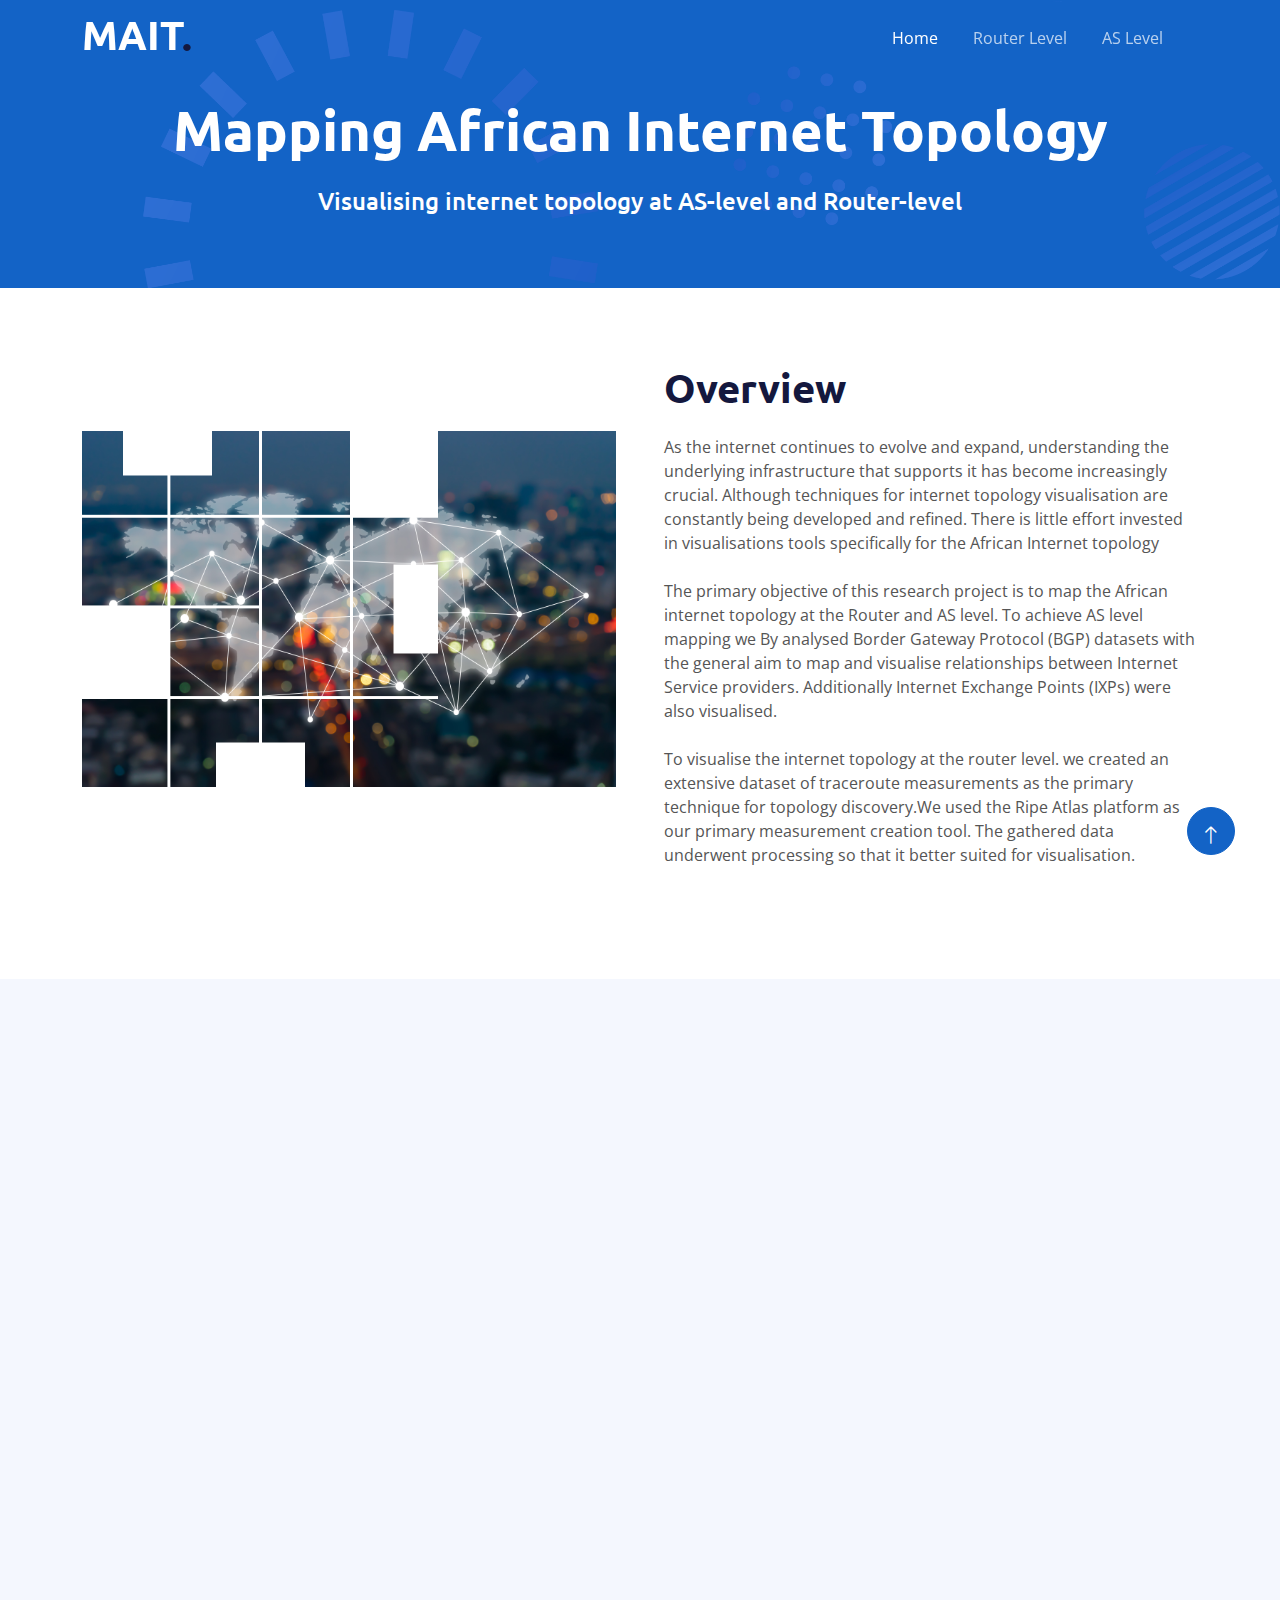
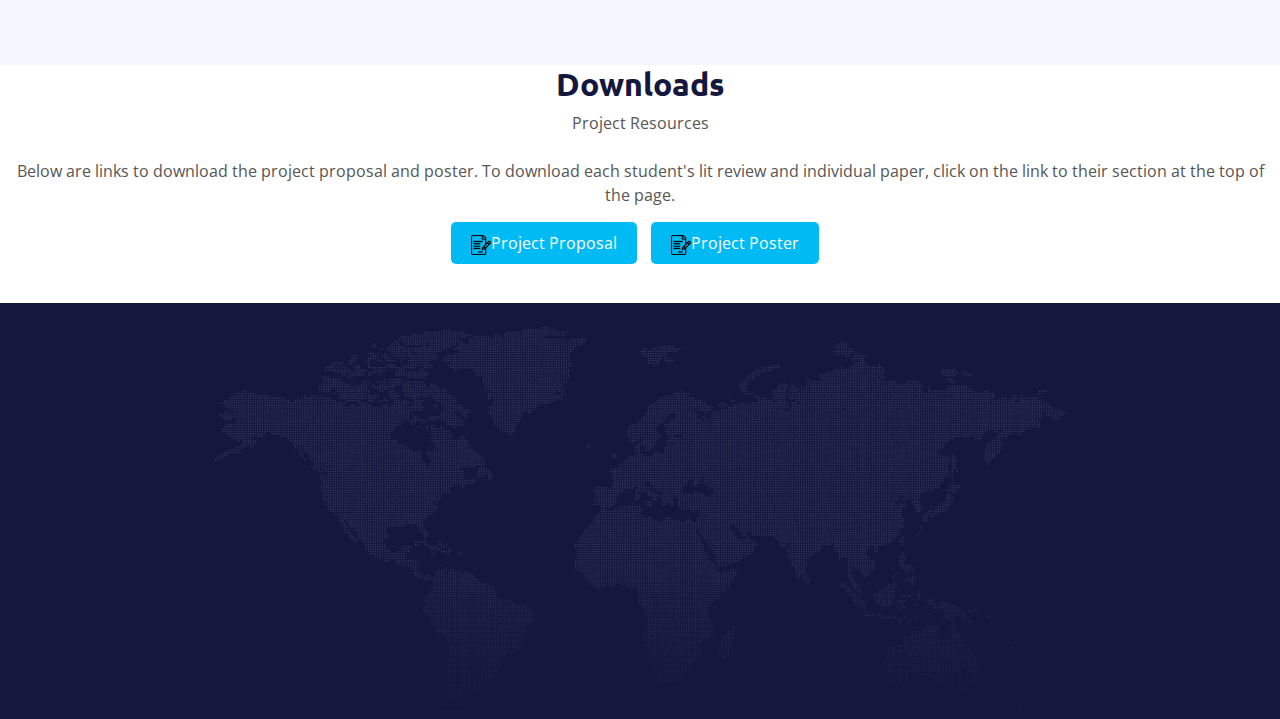
==== commit fb4b2334: "improved overview section in the index page" ====
--- a/index.html
+++ b/index.html
@@ -3,7 +3,7 @@
 
 <head>
     <meta charset="utf-8">
-    <title>AI.Tech - Artificial Intelligence HTML Template</title>
+    <title>MAIT</title>
     <meta content="width=device-width, initial-scale=1.0" name="viewport">
     <meta content="" name="keywords">
     <meta content="" name="description">
@@ -94,9 +94,14 @@
                     <p class="mb-4">As the internet continues to evolve and expand, understanding the underlying infrastructure that supports it has become increasingly crucial.
                         Although techniques for internet topology visualisation are constantly being developed and refined.
                         There is little effort invested in visualisations tools specifically for the African Internet topology</p>
-                    <p>The primary objective of this research project is to infer and visualize relationships between Internet Service Providers (ISPs) across Africa.
-                        By analysing Border Gateway Protocol (BGP) datasets and Traceroute measurements, the general aim of the project is to map the logical paths between networks and countries.
-                        Additionally, we will map the physical and logical topology of the African internet infrastructure, including cables and Internet Exchange Points (IXPs), and visualize them on a map.</p>
+                    <p>The primary objective of this research project is to map the African internet topology at the Router and AS level. To achieve AS level mapping we
+                        By analysed Border Gateway Protocol (BGP) datasets with the general aim to map and visualise relationships between Internet Service providers.
+                        Additionally  Internet Exchange Points (IXPs) were also visualised.
+                        <br><br>
+                        To visualise the internet topology at the router level. we created an extensive dataset of traceroute measurements as
+                        the primary technique for topology discovery.We used the  Ripe Atlas platform as our primary measurement creation tool.
+                        The gathered data underwent processing so that it better suited for visualisation.
+                    </p>
                 </div>
             </div>
         </div>
